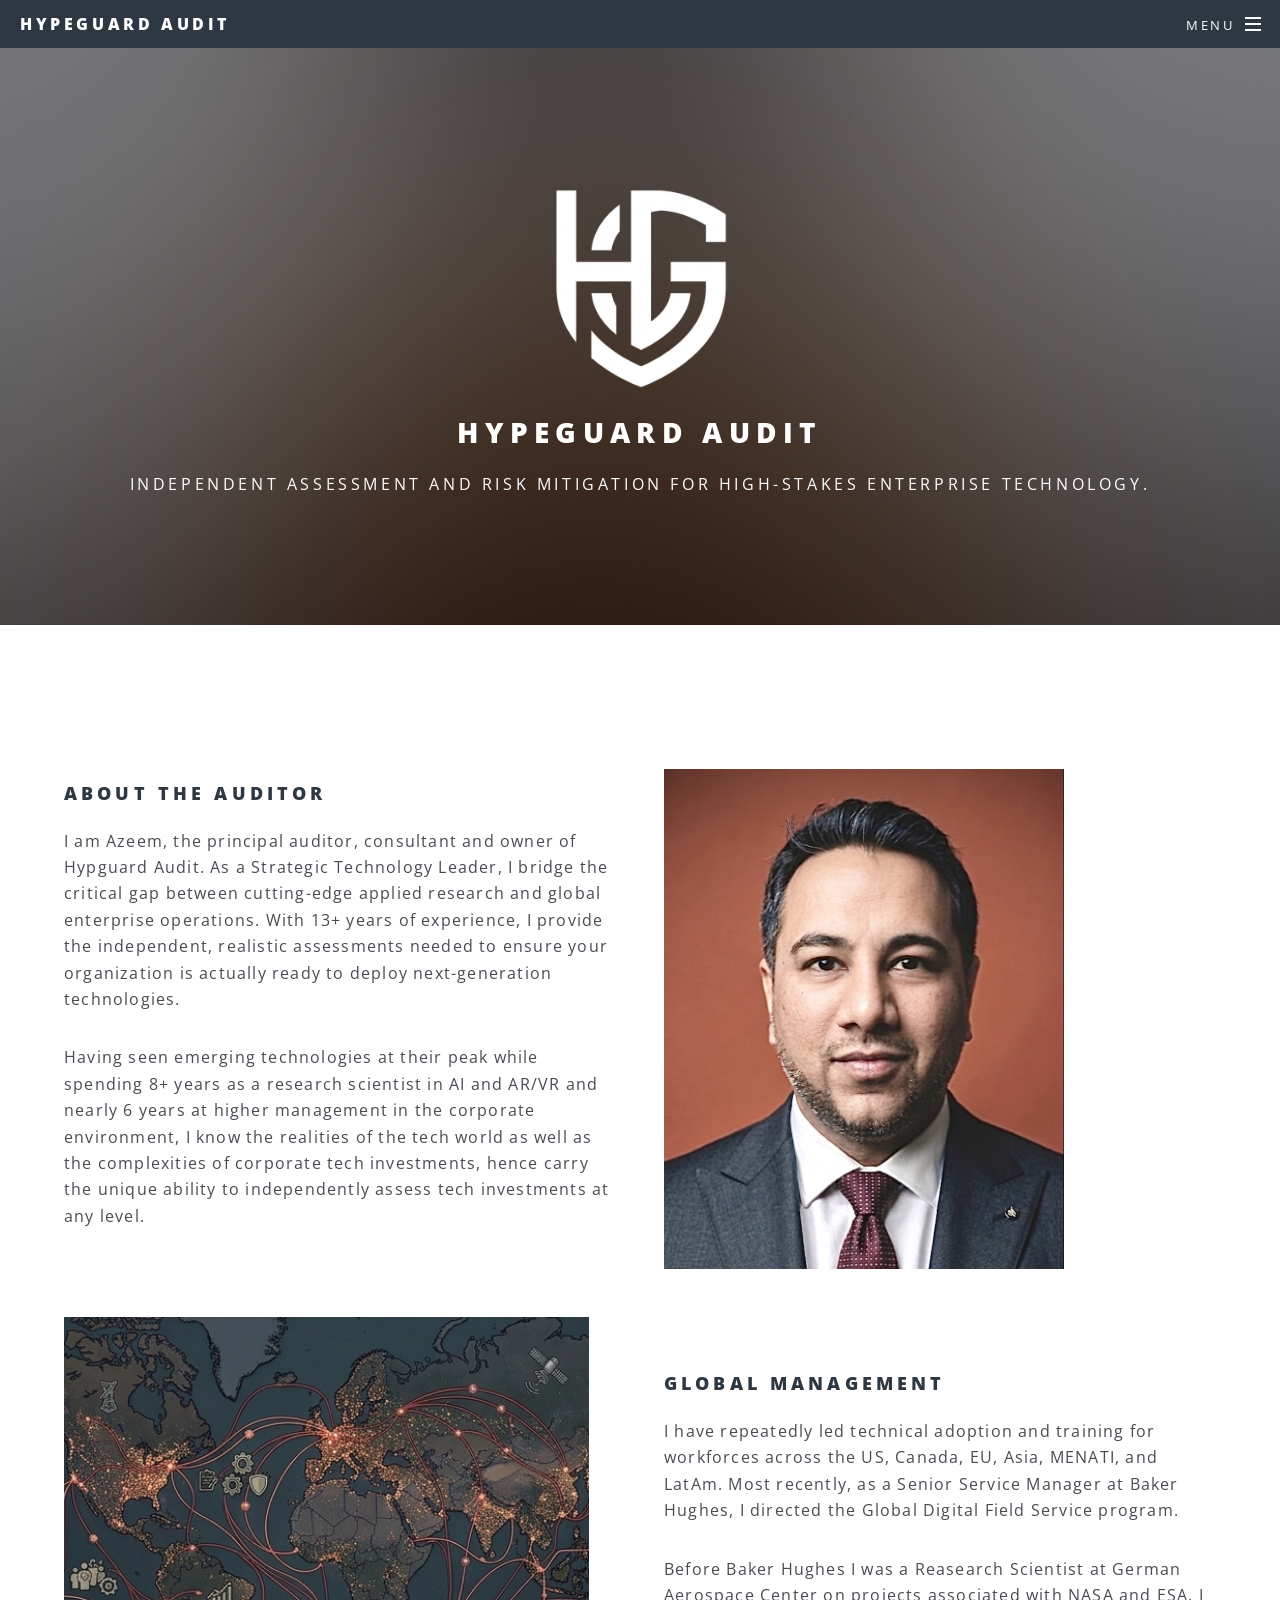
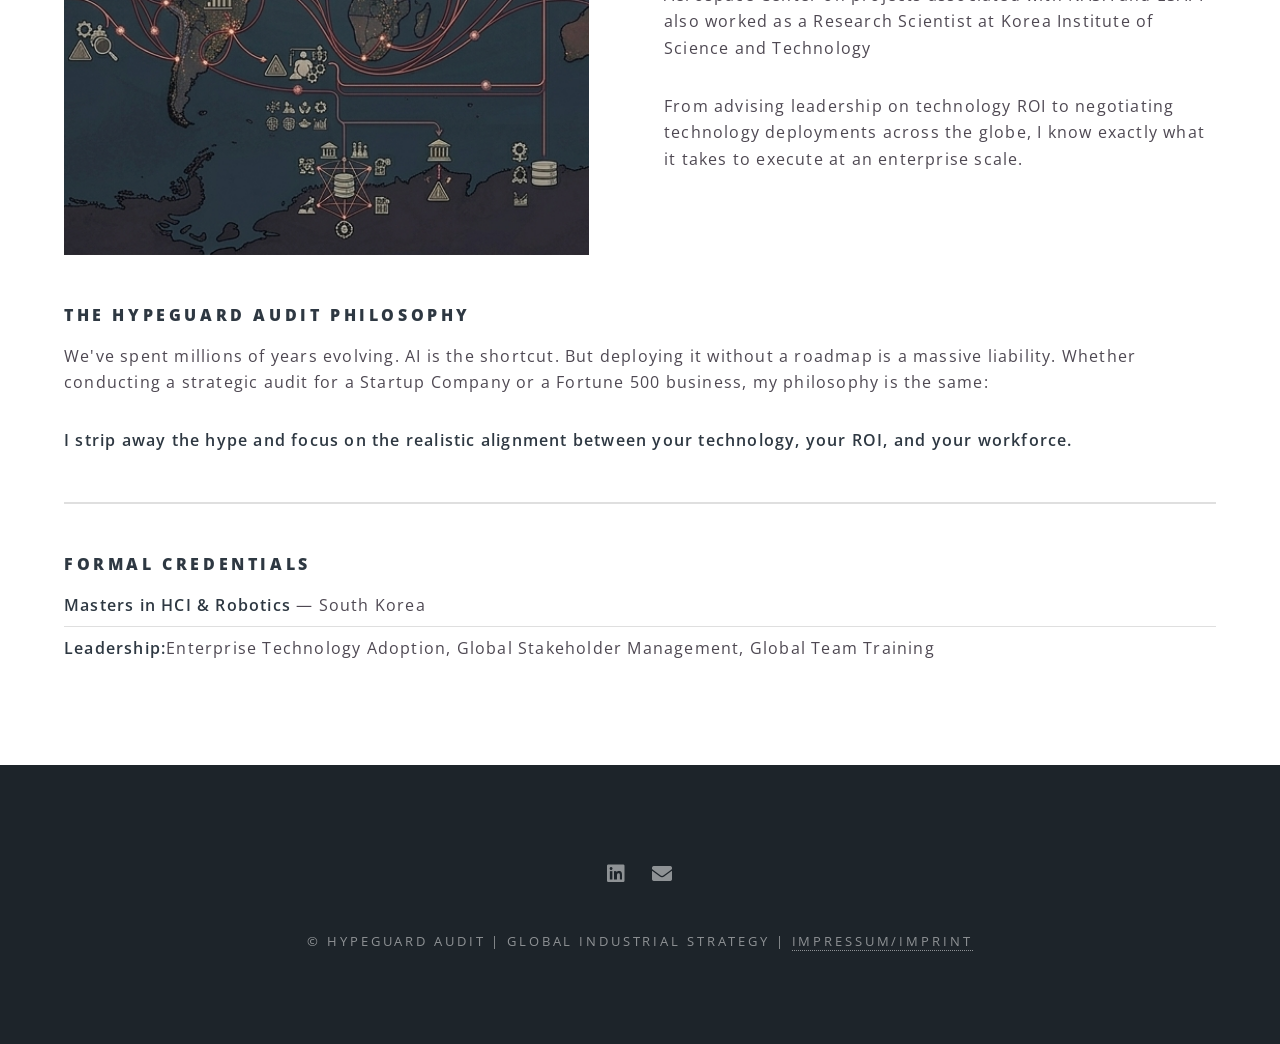
==== about.html @ 11c201e2 "Add about the auditor page Add about the auditor page." ====
<!DOCTYPE HTML>
<html>
	<head>
		<title>About the Auditor | Hypeguard Audit</title>
		<meta charset="utf-8" />
		<meta name="viewport" content="width=device-width, initial-scale=1, user-scalable=no" />
		<meta property="og:image" content="https://hypeguardaudit.com/social-logo.png">
		<link rel="icon" type="image/png" href="images/favicon.png">
		<link rel="stylesheet" href="assets/css/main.css" />
		<noscript><link rel="stylesheet" href="assets/css/noscript.css" /></noscript>
	</head>
	<body class="is-preload">

		<!-- Page Wrapper -->
			<div id="page-wrapper">

				<!-- Header -->
					<header id="header">
						<h1><a href="index.html">Hypeguard Audit</a></h1>
						<nav id="nav">
							<ul>
								<li class="special">
									<a href="#menu" class="menuToggle"><span>Menu</span></a>
									<div id="menu">
										<ul>
											<li><a href="index.html">Home</a></li>
											<li><a href="about.html">About the Auditor</a></li>
										</ul>
									</div>
								</li>
							</ul>
						</nav>
					</header>

				<!-- Main -->
					<article id="main">
						<header>
							<div style="margin-bottom: 0.5rem;">
								<img src="images/HypeGuard_no_bg_white.png" alt="Hypeguard Logo" style="width: 200px; height: auto; display: inline-block; vertical-align: middle;" />
							</div>
							<h2>Hypeguard Audit</h2>
							<p>Independent assessment and risk mitigation for high-stakes enterprise technology.</p>
						</header>
						<section class="wrapper style5" id="main-photo">
							<div class="inner">
								<div class="content-with-photo">
								<div class="text-col">
									<h3>About the Auditor</h3>
									<p>I am Azeem, the principal auditor, consultant  and owner of Hypguard Audit. As a Strategic Technology Leader, I bridge the critical gap between cutting-edge applied research and global enterprise operations. With 13+ years of experience, I provide the independent, realistic assessments needed to ensure your organization is actually ready to deploy next-generation technologies.</p>
									<p>Having seen emerging technologies at their peak while spending 8+ years as a research scientist in AI and AR/VR and nearly 6 years at higher management in the corporate environment, I know the realities of the tech world as well as the complexities of corporate tech investments, hence carry the unique ability to independently assess tech investments at any level.</p>
								</div>
								<div class="photo-col">
									<div>
										<img src="images/AzeemPhoto.png" alt="Azeem Photo" style="width: 400px; height: auto; display: inline-block; vertical-align: middle;" />
									</div>
								</div>
								</div>

								<!-- Example 2: Photo on the left (using the "reverse" class) -->
								<div class="content-with-photo reverse">
								<div class="text-col">
									<h3>Global Management</h3>
									<p>I have repeatedly led technical adoption and training for workforces across the US, Canada, EU, Asia, MENATI, and LatAm. Most recently, as a Senior Service Manager at Baker Hughes, I directed the Global Digital Field Service program.</p>
									<p>Before Baker Hughes I was a Reasearch Scientist at German Aerospace Center on projects associated with NASA and ESA. I also worked as a Research Scientist at Korea Institute of Science and Technology</p>
									<p>From advising leadership on technology ROI to negotiating technology deployments across the globe, I know exactly what it takes to execute at an enterprise scale.</p>
								</div>
								<div class="photo-col">
									<div>
										<img src="images/GlobalManagement.png" alt="Management Photo" style="width: 525px; height: auto; display: inline-block; vertical-align: middle;" />
									</div>
								</div>
								</div>
								<h4>The Hypeguard Audit Philosophy</h4>
								<p>We've spent millions of years evolving. AI is the shortcut. But deploying it without a roadmap is a massive liability. Whether conducting a strategic audit for a Startup Company or a Fortune 500 business, my philosophy is the same:</p>
								<p><strong>I strip away the hype and focus on the realistic alignment between your technology, your ROI, and your workforce.</strong></p>
								<hr />
								<h4>Formal Credentials</h4>
								<ul class="alt">
									<li><strong>Masters in HCI & Robotics</strong> — South Korea</li>
									<li><strong>Leadership:</strong>Enterprise Technology Adoption, Global Stakeholder Management, Global Team Training</li>
								</ul>
							</div>
						</section>
					</article>

				<footer id="footer">
						<ul class="icons">
							<li><a href="https://linkedin.com/company/hypeguard-audit" class="icon brands fa-linkedin"><span class="label">LinkedIn</span></a></li>
							<li><a href="mailto:principal@hypeguardaudit.com" class="icon solid fa-envelope"><span class="label">Email</span></a></li>
						</ul>
						<ul class="copyright">
							<li>&copy; Hypeguard Audit | Global Industrial Strategy | <a href="impressum.html">Impressum/Imprint</a></li>
						</ul>
				</footer>
			</div>

		<!-- Scripts -->
			<script src="assets/js/jquery.min.js"></script>
			<script src="assets/js/jquery.scrollex.min.js"></script>
			<script src="assets/js/jquery.scrolly.min.js"></script>
			<script src="assets/js/browser.min.js"></script>
			<script src="assets/js/breakpoints.min.js"></script>
			<script src="assets/js/util.js"></script>
			<script src="assets/js/main.js"></script>
<script>
  document.addEventListener("DOMContentLoaded", function() {
    // A tiny delay ensures the page is fully rendered before scrolling
    setTimeout(function() {
      const targetText = document.getElementById("main-photo");
      if (targetText) {
        targetText.scrollIntoView({ 
          behavior: "smooth", 
        });
      }
    }, 150);
  });
</script>
	</body>
	<style>
  .content-with-photo {
    display: grid;
    grid-template-columns: 1fr 1fr; /* Two equal columns */
    gap: 3em;
    align-items: center;
    margin: 3em 0;
  }

  /* Alternates the layout so photos aren't all on the same side */
  .content-with-photo.reverse .photo-col {
    order: -1;
  }

  .placeholder-vertical {
    aspect-ratio: 3 / 4; /* Forces a vertical portrait shape */
    width: 100%;
    max-width: 450px; /* Prevents it from getting absurdly huge */
    margin: 0 auto;
    border: 2px dashed #888;
    border-radius: 6px;
    color: #888;
    display: flex;
    align-items: center;
    justify-content: center;
    text-align: center;
    padding: 2em;
    background: rgba(255, 255, 255, 0.03); 
  }

  /* On mobile screens, stack the columns on top of each other */
  @media screen and (max-width: 768px) {
    .content-with-photo {
      grid-template-columns: 1fr;
      gap: 2em;
    }
    .content-with-photo.reverse .photo-col {
      order: 0; /* Resets order on mobile */
    }
  }
</style>
</html>
---- assets/css/main.css ----
@import url(fontawesome-all.min.css);
@import url("https://fonts.googleapis.com/css?family=Open+Sans:400,400italic,600,600italic,800,800italic");

/*
	Spectral by HTML5 UP
	html5up.net | @ajlkn
	Free for personal and commercial use under the CCA 3.0 license (html5up.net/license)
*/

html, body, div, span, applet, object,
iframe, h1, h2, h3, h4, h5, h6, p, blockquote,
pre, a, abbr, acronym, address, big, cite,
code, del, dfn, em, img, ins, kbd, q, s, samp,
small, strike, strong, sub, sup, tt, var, b,
u, i, center, dl, dt, dd, ol, ul, li, fieldset,
form, label, legend, table, caption, tbody,
tfoot, thead, tr, th, td, article, aside,
canvas, details, embed, figure, figcaption,
footer, header, hgroup, menu, nav, output, ruby,
section, summary, time, mark, audio, video {
	margin: 0;
	padding: 0;
	border: 0;
	font-size: 100%;
	font: inherit;
	vertical-align: baseline;}

article, aside, details, figcaption, figure,
footer, header, hgroup, menu, nav, section {
	display: block;}

body {
	line-height: 1;
}

ol, ul {
	list-style: none;
}

blockquote, q {
	quotes: none;
}

	blockquote:before, blockquote:after, q:before, q:after {
		content: '';
		content: none;
	}

table {
	border-collapse: collapse;
	border-spacing: 0;
}

body {
	-webkit-text-size-adjust: none;
}

mark {
	background-color: transparent;
	color: inherit;
}

input::-moz-focus-inner {
	border: 0;
	padding: 0;
}

input, select, textarea {
	-moz-appearance: none;
	-webkit-appearance: none;
	-ms-appearance: none;
	appearance: none;
}

/* Basic */

	@-ms-viewport {
		width: device-width;
	}

	html {
		box-sizing: border-box;
	}

	*, *:before, *:after {
		box-sizing: inherit;
	}

	body {
		background: #2e3842;
	}

		body.is-preload *, body.is-preload *:before, body.is-preload *:after {
			-moz-animation: none !important;
			-webkit-animation: none !important;
			-ms-animation: none !important;
			animation: none !important;
			-moz-transition: none !important;
			-webkit-transition: none !important;
			-ms-transition: none !important;
			transition: none !important;
		}

	body, input, select, textarea {
		color: #fff;
		font-family: "Open Sans", Helvetica, sans-serif;
		font-size: 15pt;
		font-weight: 400;
		letter-spacing: 0.075em;
		line-height: 1.65em;
	}

		@media screen and (max-width: 1680px) {

			body, input, select, textarea {
				font-size: 13pt;
			}

		}

		@media screen and (max-width: 1280px) {

			body, input, select, textarea {
				font-size: 12pt;
			}

		}

		@media screen and (max-width: 736px) {

			body, input, select, textarea {
				font-size: 11pt;
				letter-spacing: 0.0375em;
			}

		}

	a {
		-moz-transition: color 0.2s ease, border-bottom-color 0.2s ease;
		-webkit-transition: color 0.2s ease, border-bottom-color 0.2s ease;
		-ms-transition: color 0.2s ease, border-bottom-color 0.2s ease;
		transition: color 0.2s ease, border-bottom-color 0.2s ease;
		border-bottom: dotted 1px;
		color: inherit;
		text-decoration: none;
	}

		a:hover {
			border-bottom-color: transparent;
		}

	strong, b {
		color: #fff;
		font-weight: 600;
	}

	em, i {
		font-style: italic;
	}

	p {
		margin: 0 0 2em 0;
	}

	h1, h2, h3, h4, h5, h6 {
		color: #fff;
		font-weight: 800;
		letter-spacing: 0.225em;
		line-height: 1em;
		margin: 0 0 1em 0;
		text-transform: uppercase;
	}

		h1 a, h2 a, h3 a, h4 a, h5 a, h6 a {
			color: inherit;
			text-decoration: none;
		}

	h2 {
		font-size: 1.35em;
		line-height: 1.75em;
	}

		@media screen and (max-width: 736px) {

			h2 {
				font-size: 1.1em;
				line-height: 1.65em;
			}

		}

	h3 {
		font-size: 1.15em;
		line-height: 1.75em;
	}

		@media screen and (max-width: 736px) {

			h3 {
				font-size: 1em;
				line-height: 1.65em;
			}

		}

	h4 {
		font-size: 1em;
		line-height: 1.5em;
	}

	h5 {
		font-size: 0.8em;
		line-height: 1.5em;
	}

	h6 {
		font-size: 0.7em;
		line-height: 1.5em;
	}

	sub {
		font-size: 0.8em;
		position: relative;
		top: 0.5em;
	}

	sup {
		font-size: 0.8em;
		position: relative;
		top: -0.5em;
	}

	hr {
		border: 0;
		border-bottom: solid 2px #fff;
		margin: 3em 0;
	}

		hr.major {
			margin: 4.5em 0;
		}

	blockquote {
		border-left: solid 4px #fff;
		font-style: italic;
		margin: 0 0 2em 0;
		padding: 0.5em 0 0.5em 2em;
	}

	code {
		background: rgba(144, 144, 144, 0.25);
		border-radius: 3px;
		font-family: "Courier New", monospace;
		font-size: 0.9em;
		letter-spacing: 0;
		margin: 0 0.25em;
		padding: 0.25em 0.65em;
	}

	pre {
		-webkit-overflow-scrolling: touch;
		font-family: "Courier New", monospace;
		font-size: 0.9em;
		margin: 0 0 2em 0;
	}

		pre code {
			display: block;
			line-height: 1.75em;
			padding: 1em 1.5em;
			overflow-x: auto;
		}

	.align-left {
		text-align: left;
	}

	.align-center {
		text-align: center;
	}

	.align-right {
		text-align: right;
	}

/* Row */

	.row {
		display: flex;
		flex-wrap: wrap;
		box-sizing: border-box;
		align-items: stretch;
	}

		.row > * {
			box-sizing: border-box;
		}

		.row.gtr-uniform > * > :last-child {
			margin-bottom: 0;
		}

		.row.aln-left {
			justify-content: flex-start;
		}

		.row.aln-center {
			justify-content: center;
		}

		.row.aln-right {
			justify-content: flex-end;
		}

		.row.aln-top {
			align-items: flex-start;
		}

		.row.aln-middle {
			align-items: center;
		}

		.row.aln-bottom {
			align-items: flex-end;
		}

		.row > .imp {
			order: -1;
		}

		.row > .col-1 {
			width: 8.33333%;
		}

		.row > .off-1 {
			margin-left: 8.33333%;
		}

		.row > .col-2 {
			width: 16.66667%;
		}

		.row > .off-2 {
			margin-left: 16.66667%;
		}

		.row > .col-3 {
			width: 25%;
		}

		.row > .off-3 {
			margin-left: 25%;
		}

		.row > .col-4 {
			width: 33.33333%;
		}

		.row > .off-4 {
			margin-left: 33.33333%;
		}

		.row > .col-5 {
			width: 41.66667%;
		}

		.row > .off-5 {
			margin-left: 41.66667%;
		}

		.row > .col-6 {
			width: 50%;
		}

		.row > .off-6 {
			margin-left: 50%;
		}

		.row > .col-7 {
			width: 58.33333%;
		}

		.row > .off-7 {
			margin-left: 58.33333%;
		}

		.row > .col-8 {
			width: 66.66667%;
		}

		.row > .off-8 {
			margin-left: 66.66667%;
		}

		.row > .col-9 {
			width: 75%;
		}

		.row > .off-9 {
			margin-left: 75%;
		}

		.row > .col-10 {
			width: 83.33333%;
		}

		.row > .off-10 {
			margin-left: 83.33333%;
		}

		.row > .col-11 {
			width: 91.66667%;
		}

		.row > .off-11 {
			margin-left: 91.66667%;
		}

		.row > .col-12 {
			width: 100%;
		}

		.row > .off-12 {
			margin-left: 100%;
		}

		.row.gtr-0 {
			margin-top: 0;
			margin-left: 0em;
		}

			.row.gtr-0 > * {
				padding: 0 0 0 0em;
			}

			.row.gtr-0.gtr-uniform {
				margin-top: 0em;
			}

				.row.gtr-0.gtr-uniform > * {
					padding-top: 0em;
				}

		.row.gtr-25 {
			margin-top: 0;
			margin-left: -0.375em;
		}

			.row.gtr-25 > * {
				padding: 0 0 0 0.375em;
			}

			.row.gtr-25.gtr-uniform {
				margin-top: -0.375em;
			}

				.row.gtr-25.gtr-uniform > * {
					padding-top: 0.375em;
				}

		.row.gtr-50 {
			margin-top: 0;
			margin-left: -0.75em;
		}

			.row.gtr-50 > * {
				padding: 0 0 0 0.75em;
			}

			.row.gtr-50.gtr-uniform {
				margin-top: -0.75em;
			}

				.row.gtr-50.gtr-uniform > * {
					padding-top: 0.75em;
				}

		.row {
			margin-top: 0;
			margin-left: -1.5em;
		}

			.row > * {
				padding: 0 0 0 1.5em;
			}

			.row.gtr-uniform {
				margin-top: -1.5em;
			}

				.row.gtr-uniform > * {
					padding-top: 1.5em;
				}

		.row.gtr-150 {
			margin-top: 0;
			margin-left: -2.25em;
		}

			.row.gtr-150 > * {
				padding: 0 0 0 2.25em;
			}

			.row.gtr-150.gtr-uniform {
				margin-top: -2.25em;
			}

				.row.gtr-150.gtr-uniform > * {
					padding-top: 2.25em;
				}

		.row.gtr-200 {
			margin-top: 0;
			margin-left: -3em;
		}

			.row.gtr-200 > * {
				padding: 0 0 0 3em;
			}

			.row.gtr-200.gtr-uniform {
				margin-top: -3em;
			}

				.row.gtr-200.gtr-uniform > * {
					padding-top: 3em;
				}

		@media screen and (max-width: 1680px) {

			.row {
				display: flex;
				flex-wrap: wrap;
				box-sizing: border-box;
				align-items: stretch;
			}

				.row > * {
					box-sizing: border-box;
				}

				.row.gtr-uniform > * > :last-child {
					margin-bottom: 0;
				}

				.row.aln-left {
					justify-content: flex-start;
				}

				.row.aln-center {
					justify-content: center;
				}

				.row.aln-right {
					justify-content: flex-end;
				}

				.row.aln-top {
					align-items: flex-start;
				}

				.row.aln-middle {
					align-items: center;
				}

				.row.aln-bottom {
					align-items: flex-end;
				}

				.row > .imp-xlarge {
					order: -1;
				}

				.row > .col-1-xlarge {
					width: 8.33333%;
				}

				.row > .off-1-xlarge {
					margin-left: 8.33333%;
				}

				.row > .col-2-xlarge {
					width: 16.66667%;
				}

				.row > .off-2-xlarge {
					margin-left: 16.66667%;
				}

				.row > .col-3-xlarge {
					width: 25%;
				}

				.row > .off-3-xlarge {
					margin-left: 25%;
				}

				.row > .col-4-xlarge {
					width: 33.33333%;
				}

				.row > .off-4-xlarge {
					margin-left: 33.33333%;
				}

				.row > .col-5-xlarge {
					width: 41.66667%;
				}

				.row > .off-5-xlarge {
					margin-left: 41.66667%;
				}

				.row > .col-6-xlarge {
					width: 50%;
				}

				.row > .off-6-xlarge {
					margin-left: 50%;
				}

				.row > .col-7-xlarge {
					width: 58.33333%;
				}

				.row > .off-7-xlarge {
					margin-left: 58.33333%;
				}

				.row > .col-8-xlarge {
					width: 66.66667%;
				}

				.row > .off-8-xlarge {
					margin-left: 66.66667%;
				}

				.row > .col-9-xlarge {
					width: 75%;
				}

				.row > .off-9-xlarge {
					margin-left: 75%;
				}

				.row > .col-10-xlarge {
					width: 83.33333%;
				}

				.row > .off-10-xlarge {
					margin-left: 83.33333%;
				}

				.row > .col-11-xlarge {
					width: 91.66667%;
				}

				.row > .off-11-xlarge {
					margin-left: 91.66667%;
				}

				.row > .col-12-xlarge {
					width: 100%;
				}

				.row > .off-12-xlarge {
					margin-left: 100%;
				}

				.row.gtr-0 {
					margin-top: 0;
					margin-left: 0em;
				}

					.row.gtr-0 > * {
						padding: 0 0 0 0em;
					}

					.row.gtr-0.gtr-uniform {
						margin-top: 0em;
					}

						.row.gtr-0.gtr-uniform > * {
							padding-top: 0em;
						}

				.row.gtr-25 {
					margin-top: 0;
					margin-left: -0.375em;
				}

					.row.gtr-25 > * {
						padding: 0 0 0 0.375em;
					}

					.row.gtr-25.gtr-uniform {
						margin-top: -0.375em;
					}

						.row.gtr-25.gtr-uniform > * {
							padding-top: 0.375em;
						}

				.row.gtr-50 {
					margin-top: 0;
					margin-left: -0.75em;
				}

					.row.gtr-50 > * {
						padding: 0 0 0 0.75em;
					}

					.row.gtr-50.gtr-uniform {
						margin-top: -0.75em;
					}

						.row.gtr-50.gtr-uniform > * {
							padding-top: 0.75em;
						}

				.row {
					margin-top: 0;
					margin-left: -1.5em;
				}

					.row > * {
						padding: 0 0 0 1.5em;
					}

					.row.gtr-uniform {
						margin-top: -1.5em;
					}

						.row.gtr-uniform > * {
							padding-top: 1.5em;
						}

				.row.gtr-150 {
					margin-top: 0;
					margin-left: -2.25em;
				}

					.row.gtr-150 > * {
						padding: 0 0 0 2.25em;
					}

					.row.gtr-150.gtr-uniform {
						margin-top: -2.25em;
					}

						.row.gtr-150.gtr-uniform > * {
							padding-top: 2.25em;
						}

				.row.gtr-200 {
					margin-top: 0;
					margin-left: -3em;
				}

					.row.gtr-200 > * {
						padding: 0 0 0 3em;
					}

					.row.gtr-200.gtr-uniform {
						margin-top: -3em;
					}

						.row.gtr-200.gtr-uniform > * {
							padding-top: 3em;
						}

		}

		@media screen and (max-width: 1280px) {

			.row {
				display: flex;
				flex-wrap: wrap;
				box-sizing: border-box;
				align-items: stretch;
			}

				.row > * {
					box-sizing: border-box;
				}

				.row.gtr-uniform > * > :last-child {
					margin-bottom: 0;
				}

				.row.aln-left {
					justify-content: flex-start;
				}

				.row.aln-center {
					justify-content: center;
				}

				.row.aln-right {
					justify-content: flex-end;
				}

				.row.aln-top {
					align-items: flex-start;
				}

				.row.aln-middle {
					align-items: center;
				}

				.row.aln-bottom {
					align-items: flex-end;
				}

				.row > .imp-large {
					order: -1;
				}

				.row > .col-1-large {
					width: 8.33333%;
				}

				.row > .off-1-large {
					margin-left: 8.33333%;
				}

				.row > .col-2-large {
					width: 16.66667%;
				}

				.row > .off-2-large {
					margin-left: 16.66667%;
				}

				.row > .col-3-large {
					width: 25%;
				}

				.row > .off-3-large {
					margin-left: 25%;
				}

				.row > .col-4-large {
					width: 33.33333%;
				}

				.row > .off-4-large {
					margin-left: 33.33333%;
				}

				.row > .col-5-large {
					width: 41.66667%;
				}

				.row > .off-5-large {
					margin-left: 41.66667%;
				}

				.row > .col-6-large {
					width: 50%;
				}

				.row > .off-6-large {
					margin-left: 50%;
				}

				.row > .col-7-large {
					width: 58.33333%;
				}

				.row > .off-7-large {
					margin-left: 58.33333%;
				}

				.row > .col-8-large {
					width: 66.66667%;
				}

				.row > .off-8-large {
					margin-left: 66.66667%;
				}

				.row > .col-9-large {
					width: 75%;
				}

				.row > .off-9-large {
					margin-left: 75%;
				}

				.row > .col-10-large {
					width: 83.33333%;
				}

				.row > .off-10-large {
					margin-left: 83.33333%;
				}

				.row > .col-11-large {
					width: 91.66667%;
				}

				.row > .off-11-large {
					margin-left: 91.66667%;
				}

				.row > .col-12-large {
					width: 100%;
				}

				.row > .off-12-large {
					margin-left: 100%;
				}

				.row.gtr-0 {
					margin-top: 0;
					margin-left: 0em;
				}

					.row.gtr-0 > * {
						padding: 0 0 0 0em;
					}

					.row.gtr-0.gtr-uniform {
						margin-top: 0em;
					}

						.row.gtr-0.gtr-uniform > * {
							padding-top: 0em;
						}

				.row.gtr-25 {
					margin-top: 0;
					margin-left: -0.375em;
				}

					.row.gtr-25 > * {
						padding: 0 0 0 0.375em;
					}

					.row.gtr-25.gtr-uniform {
						margin-top: -0.375em;
					}

						.row.gtr-25.gtr-uniform > * {
							padding-top: 0.375em;
						}

				.row.gtr-50 {
					margin-top: 0;
					margin-left: -0.75em;
				}

					.row.gtr-50 > * {
						padding: 0 0 0 0.75em;
					}

					.row.gtr-50.gtr-uniform {
						margin-top: -0.75em;
					}

						.row.gtr-50.gtr-uniform > * {
							padding-top: 0.75em;
						}

				.row {
					margin-top: 0;
					margin-left: -1.5em;
				}

					.row > * {
						padding: 0 0 0 1.5em;
					}

					.row.gtr-uniform {
						margin-top: -1.5em;
					}

						.row.gtr-uniform > * {
							padding-top: 1.5em;
						}

				.row.gtr-150 {
					margin-top: 0;
					margin-left: -2.25em;
				}

					.row.gtr-150 > * {
						padding: 0 0 0 2.25em;
					}

					.row.gtr-150.gtr-uniform {
						margin-top: -2.25em;
					}

						.row.gtr-150.gtr-uniform > * {
							padding-top: 2.25em;
						}

				.row.gtr-200 {
					margin-top: 0;
					margin-left: -3em;
				}

					.row.gtr-200 > * {
						padding: 0 0 0 3em;
					}

					.row.gtr-200.gtr-uniform {
						margin-top: -3em;
					}

						.row.gtr-200.gtr-uniform > * {
							padding-top: 3em;
						}

		}

		@media screen and (max-width: 980px) {

			.row {
				display: flex;
				flex-wrap: wrap;
				box-sizing: border-box;
				align-items: stretch;
			}

				.row > * {
					box-sizing: border-box;
				}

				.row.gtr-uniform > * > :last-child {
					margin-bottom: 0;
				}

				.row.aln-left {
					justify-content: flex-start;
				}

				.row.aln-center {
					justify-content: center;
				}

				.row.aln-right {
					justify-content: flex-end;
				}

				.row.aln-top {
					align-items: flex-start;
				}

				.row.aln-middle {
					align-items: center;
				}

				.row.aln-bottom {
					align-items: flex-end;
				}

				.row > .imp-medium {
					order: -1;
				}

				.row > .col-1-medium {
					width: 8.33333%;
				}

				.row > .off-1-medium {
					margin-left: 8.33333%;
				}

				.row > .col-2-medium {
					width: 16.66667%;
				}

				.row > .off-2-medium {
					margin-left: 16.66667%;
				}

				.row > .col-3-medium {
					width: 25%;
				}

				.row > .off-3-medium {
					margin-left: 25%;
				}

				.row > .col-4-medium {
					width: 33.33333%;
				}

				.row > .off-4-medium {
					margin-left: 33.33333%;
				}

				.row > .col-5-medium {
					width: 41.66667%;
				}

				.row > .off-5-medium {
					margin-left: 41.66667%;
				}

				.row > .col-6-medium {
					width: 50%;
				}

				.row > .off-6-medium {
					margin-left: 50%;
				}

				.row > .col-7-medium {
					width: 58.33333%;
				}

				.row > .off-7-medium {
					margin-left: 58.33333%;
				}

				.row > .col-8-medium {
					width: 66.66667%;
				}

				.row > .off-8-medium {
					margin-left: 66.66667%;
				}

				.row > .col-9-medium {
					width: 75%;
				}

				.row > .off-9-medium {
					margin-left: 75%;
				}

				.row > .col-10-medium {
					width: 83.33333%;
				}

				.row > .off-10-medium {
					margin-left: 83.33333%;
				}

				.row > .col-11-medium {
					width: 91.66667%;
				}

				.row > .off-11-medium {
					margin-left: 91.66667%;
				}

				.row > .col-12-medium {
					width: 100%;
				}

				.row > .off-12-medium {
					margin-left: 100%;
				}

				.row.gtr-0 {
					margin-top: 0;
					margin-left: 0em;
				}

					.row.gtr-0 > * {
						padding: 0 0 0 0em;
					}

					.row.gtr-0.gtr-uniform {
						margin-top: 0em;
					}

						.row.gtr-0.gtr-uniform > * {
							padding-top: 0em;
						}

				.row.gtr-25 {
					margin-top: 0;
					margin-left: -0.375em;
				}

					.row.gtr-25 > * {
						padding: 0 0 0 0.375em;
					}

					.row.gtr-25.gtr-uniform {
						margin-top: -0.375em;
					}

						.row.gtr-25.gtr-uniform > * {
							padding-top: 0.375em;
						}

				.row.gtr-50 {
					margin-top: 0;
					margin-left: -0.75em;
				}

					.row.gtr-50 > * {
						padding: 0 0 0 0.75em;
					}

					.row.gtr-50.gtr-uniform {
						margin-top: -0.75em;
					}

						.row.gtr-50.gtr-uniform > * {
							padding-top: 0.75em;
						}

				.row {
					margin-top: 0;
					margin-left: -1.5em;
				}

					.row > * {
						padding: 0 0 0 1.5em;
					}

					.row.gtr-uniform {
						margin-top: -1.5em;
					}

						.row.gtr-uniform > * {
							padding-top: 1.5em;
						}

				.row.gtr-150 {
					margin-top: 0;
					margin-left: -2.25em;
				}

					.row.gtr-150 > * {
						padding: 0 0 0 2.25em;
					}

					.row.gtr-150.gtr-uniform {
						margin-top: -2.25em;
					}

						.row.gtr-150.gtr-uniform > * {
							padding-top: 2.25em;
						}

				.row.gtr-200 {
					margin-top: 0;
					margin-left: -3em;
				}

					.row.gtr-200 > * {
						padding: 0 0 0 3em;
					}

					.row.gtr-200.gtr-uniform {
						margin-top: -3em;
					}

						.row.gtr-200.gtr-uniform > * {
							padding-top: 3em;
						}

		}

		@media screen and (max-width: 736px) {

			.row {
				display: flex;
				flex-wrap: wrap;
				box-sizing: border-box;
				align-items: stretch;
			}

				.row > * {
					box-sizing: border-box;
				}

				.row.gtr-uniform > * > :last-child {
					margin-bottom: 0;
				}

				.row.aln-left {
					justify-content: flex-start;
				}

				.row.aln-center {
					justify-content: center;
				}

				.row.aln-right {
					justify-content: flex-end;
				}

				.row.aln-top {
					align-items: flex-start;
				}

				.row.aln-middle {
					align-items: center;
				}

				.row.aln-bottom {
					align-items: flex-end;
				}

				.row > .imp-small {
					order: -1;
				}

				.row > .col-1-small {
					width: 8.33333%;
				}

				.row > .off-1-small {
					margin-left: 8.33333%;
				}

				.row > .col-2-small {
					width: 16.66667%;
				}

				.row > .off-2-small {
					margin-left: 16.66667%;
				}

				.row > .col-3-small {
					width: 25%;
				}

				.row > .off-3-small {
					margin-left: 25%;
				}

				.row > .col-4-small {
					width: 33.33333%;
				}

				.row > .off-4-small {
					margin-left: 33.33333%;
				}

				.row > .col-5-small {
					width: 41.66667%;
				}

				.row > .off-5-small {
					margin-left: 41.66667%;
				}

				.row > .col-6-small {
					width: 50%;
				}

				.row > .off-6-small {
					margin-left: 50%;
				}

				.row > .col-7-small {
					width: 58.33333%;
				}

				.row > .off-7-small {
					margin-left: 58.33333%;
				}

				.row > .col-8-small {
					width: 66.66667%;
				}

				.row > .off-8-small {
					margin-left: 66.66667%;
				}

				.row > .col-9-small {
					width: 75%;
				}

				.row > .off-9-small {
					margin-left: 75%;
				}

				.row > .col-10-small {
					width: 83.33333%;
				}

				.row > .off-10-small {
					margin-left: 83.33333%;
				}

				.row > .col-11-small {
					width: 91.66667%;
				}

				.row > .off-11-small {
					margin-left: 91.66667%;
				}

				.row > .col-12-small {
					width: 100%;
				}

				.row > .off-12-small {
					margin-left: 100%;
				}

				.row.gtr-0 {
					margin-top: 0;
					margin-left: 0em;
				}

					.row.gtr-0 > * {
						padding: 0 0 0 0em;
					}

					.row.gtr-0.gtr-uniform {
						margin-top: 0em;
					}

						.row.gtr-0.gtr-uniform > * {
							padding-top: 0em;
						}

				.row.gtr-25 {
					margin-top: 0;
					margin-left: -0.375em;
				}

					.row.gtr-25 > * {
						padding: 0 0 0 0.375em;
					}

					.row.gtr-25.gtr-uniform {
						margin-top: -0.375em;
					}

						.row.gtr-25.gtr-uniform > * {
							padding-top: 0.375em;
						}

				.row.gtr-50 {
					margin-top: 0;
					margin-left: -0.75em;
				}

					.row.gtr-50 > * {
						padding: 0 0 0 0.75em;
					}

					.row.gtr-50.gtr-uniform {
						margin-top: -0.75em;
					}

						.row.gtr-50.gtr-uniform > * {
							padding-top: 0.75em;
						}

				.row {
					margin-top: 0;
					margin-left: -1.5em;
				}

					.row > * {
						padding: 0 0 0 1.5em;
					}

					.row.gtr-uniform {
						margin-top: -1.5em;
					}

						.row.gtr-uniform > * {
							padding-top: 1.5em;
						}

				.row.gtr-150 {
					margin-top: 0;
					margin-left: -2.25em;
				}

					.row.gtr-150 > * {
						padding: 0 0 0 2.25em;
					}

					.row.gtr-150.gtr-uniform {
						margin-top: -2.25em;
					}

						.row.gtr-150.gtr-uniform > * {
							padding-top: 2.25em;
						}

				.row.gtr-200 {
					margin-top: 0;
					margin-left: -3em;
				}

					.row.gtr-200 > * {
						padding: 0 0 0 3em;
					}

					.row.gtr-200.gtr-uniform {
						margin-top: -3em;
					}

						.row.gtr-200.gtr-uniform > * {
							padding-top: 3em;
						}

		}

		@media screen and (max-width: 480px) {

			.row {
				display: flex;
				flex-wrap: wrap;
				box-sizing: border-box;
				align-items: stretch;
			}

				.row > * {
					box-sizing: border-box;
				}

				.row.gtr-uniform > * > :last-child {
					margin-bottom: 0;
				}

				.row.aln-left {
					justify-content: flex-start;
				}

				.row.aln-center {
					justify-content: center;
				}

				.row.aln-right {
					justify-content: flex-end;
				}

				.row.aln-top {
					align-items: flex-start;
				}

				.row.aln-middle {
					align-items: center;
				}

				.row.aln-bottom {
					align-items: flex-end;
				}

				.row > .imp-xsmall {
					order: -1;
				}

				.row > .col-1-xsmall {
					width: 8.33333%;
				}

				.row > .off-1-xsmall {
					margin-left: 8.33333%;
				}

				.row > .col-2-xsmall {
					width: 16.66667%;
				}

				.row > .off-2-xsmall {
					margin-left: 16.66667%;
				}

				.row > .col-3-xsmall {
					width: 25%;
				}

				.row > .off-3-xsmall {
					margin-left: 25%;
				}

				.row > .col-4-xsmall {
					width: 33.33333%;
				}

				.row > .off-4-xsmall {
					margin-left: 33.33333%;
				}

				.row > .col-5-xsmall {
					width: 41.66667%;
				}

				.row > .off-5-xsmall {
					margin-left: 41.66667%;
				}

				.row > .col-6-xsmall {
					width: 50%;
				}

				.row > .off-6-xsmall {
					margin-left: 50%;
				}

				.row > .col-7-xsmall {
					width: 58.33333%;
				}

				.row > .off-7-xsmall {
					margin-left: 58.33333%;
				}

				.row > .col-8-xsmall {
					width: 66.66667%;
				}

				.row > .off-8-xsmall {
					margin-left: 66.66667%;
				}

				.row > .col-9-xsmall {
					width: 75%;
				}

				.row > .off-9-xsmall {
					margin-left: 75%;
				}

				.row > .col-10-xsmall {
					width: 83.33333%;
				}

				.row > .off-10-xsmall {
					margin-left: 83.33333%;
				}

				.row > .col-11-xsmall {
					width: 91.66667%;
				}

				.row > .off-11-xsmall {
					margin-left: 91.66667%;
				}

				.row > .col-12-xsmall {
					width: 100%;
				}

				.row > .off-12-xsmall {
					margin-left: 100%;
				}

				.row.gtr-0 {
					margin-top: 0;
					margin-left: 0em;
				}

					.row.gtr-0 > * {
						padding: 0 0 0 0em;
					}

					.row.gtr-0.gtr-uniform {
						margin-top: 0em;
					}

						.row.gtr-0.gtr-uniform > * {
							padding-top: 0em;
						}

				.row.gtr-25 {
					margin-top: 0;
					margin-left: -0.375em;
				}

					.row.gtr-25 > * {
						padding: 0 0 0 0.375em;
					}

					.row.gtr-25.gtr-uniform {
						margin-top: -0.375em;
					}

						.row.gtr-25.gtr-uniform > * {
							padding-top: 0.375em;
						}

				.row.gtr-50 {
					margin-top: 0;
					margin-left: -0.75em;
				}

					.row.gtr-50 > * {
						padding: 0 0 0 0.75em;
					}

					.row.gtr-50.gtr-uniform {
						margin-top: -0.75em;
					}

						.row.gtr-50.gtr-uniform > * {
							padding-top: 0.75em;
						}

				.row {
					margin-top: 0;
					margin-left: -1.5em;
				}

					.row > * {
						padding: 0 0 0 1.5em;
					}

					.row.gtr-uniform {
						margin-top: -1.5em;
					}

						.row.gtr-uniform > * {
							padding-top: 1.5em;
						}

				.row.gtr-150 {
					margin-top: 0;
					margin-left: -2.25em;
				}

					.row.gtr-150 > * {
						padding: 0 0 0 2.25em;
					}

					.row.gtr-150.gtr-uniform {
						margin-top: -2.25em;
					}

						.row.gtr-150.gtr-uniform > * {
							padding-top: 2.25em;
						}

				.row.gtr-200 {
					margin-top: 0;
					margin-left: -3em;
				}

					.row.gtr-200 > * {
						padding: 0 0 0 3em;
					}

					.row.gtr-200.gtr-uniform {
						margin-top: -3em;
					}

						.row.gtr-200.gtr-uniform > * {
							padding-top: 3em;
						}

		}

/* Section/Article */

	section.special, article.special {
		text-align: center;
	}

	header p {
		color: rgba(255, 255, 255, 0.5);
		position: relative;
		top: -0.25em;
	}

	header h3 + p {
		font-size: 1.1em;
	}

	header h4 + p,
	header h5 + p,
	header h6 + p {
		font-size: 0.9em;
	}

	header.major {
		margin: 0 0 3.5em 0;
	}

		header.major h2, header.major h3, header.major h4, header.major h5, header.major h6 {
			border-bottom: solid 2px #fff;
			display: inline-block;
			padding-bottom: 1em;
			position: relative;
		}

			header.major h2:after, header.major h3:after, header.major h4:after, header.major h5:after, header.major h6:after {
				content: '';
				display: block;
				height: 1px;
			}

		header.major p {
			color: #fff;
			top: 0;
		}

		@media screen and (max-width: 736px) {

			header.major {
				margin: 0 0 2em 0;
			}

		}

	@media screen and (max-width: 980px) {

		header br {
			display: none;
		}

	}

/* Form */

	form {
		margin: 0 0 2em 0;
	}

	label {
		color: #fff;
		display: block;
		font-size: 0.9em;
		font-weight: 600;
		margin: 0 0 1em 0;
	}

	input[type="text"],
	input[type="password"],
	input[type="email"],
	select,
	textarea {
		-moz-appearance: none;
		-webkit-appearance: none;
		-ms-appearance: none;
		appearance: none;
		background-color: rgba(144, 144, 144, 0.25);
		border-radius: 3px;
		border: none;
		color: inherit;
		display: block;
		outline: 0;
		padding: 0 1em;
		text-decoration: none;
		width: 100%;
	}

		input[type="text"]:invalid,
		input[type="password"]:invalid,
		input[type="email"]:invalid,
		select:invalid,
		textarea:invalid {
			box-shadow: none;
		}

		input[type="text"]:focus,
		input[type="password"]:focus,
		input[type="email"]:focus,
		select:focus,
		textarea:focus {
			box-shadow: 0 0 0 2px #21b2a6;
		}

	select {
		background-size: 1.25em;
		background-repeat: no-repeat;
		background-position: calc(100% - 1em) center;
		height: 2.75em;
		padding-right: 2.75em;
		text-overflow: ellipsis;
	}

		select:focus::-ms-value {
			background-color: transparent;
		}

		select::-ms-expand {
			display: none;
		}

	input[type="text"],
	input[type="password"],
	input[type="email"],
	select {
		height: 2.75em;
	}

	textarea {
		padding: 0.75em 1em;
	}

	input[type="checkbox"],
	input[type="radio"] {
		-moz-appearance: none;
		-webkit-appearance: none;
		-ms-appearance: none;
		appearance: none;
		display: block;
		float: left;
		margin-right: -2em;
		opacity: 0;
		width: 1em;
		z-index: -1;
	}

		input[type="checkbox"] + label,
		input[type="radio"] + label {
			text-decoration: none;
			color: #fff;
			cursor: pointer;
			display: inline-block;
			font-size: 1em;
			font-weight: 400;
			padding-left: 2.4em;
			padding-right: 0.75em;
			position: relative;
		}

			input[type="checkbox"] + label:before,
			input[type="radio"] + label:before {
				-moz-osx-font-smoothing: grayscale;
				-webkit-font-smoothing: antialiased;
				display: inline-block;
				font-style: normal;
				font-variant: normal;
				text-rendering: auto;
				line-height: 1;
				text-transform: none !important;
				font-family: 'Font Awesome 5 Free';
				font-weight: 900;
			}

			input[type="checkbox"] + label:before,
			input[type="radio"] + label:before {
				background: rgba(144, 144, 144, 0.25);
				border-radius: 3px;
				content: '';
				display: inline-block;
				font-size: 0.8em;
				height: 2.0625em;
				left: 0;
				line-height: 2.0625em;
				position: absolute;
				text-align: center;
				top: 0;
				width: 2.0625em;
			}

		input[type="checkbox"]:checked + label:before,
		input[type="radio"]:checked + label:before {
			background: #2e3842;
			color: #fff;
			content: '\f00c';
		}

		input[type="checkbox"]:focus + label:before,
		input[type="radio"]:focus + label:before {
			box-shadow: 0 0 0 2px #21b2a6;
		}

	input[type="checkbox"] + label:before {
		border-radius: 3px;
	}

	input[type="radio"] + label:before {
		border-radius: 100%;
	}

	::-webkit-input-placeholder {
		color: rgba(255, 255, 255, 0.5) !important;
		opacity: 1.0;
	}

	:-moz-placeholder {
		color: rgba(255, 255, 255, 0.5) !important;
		opacity: 1.0;
	}

	::-moz-placeholder {
		color: rgba(255, 255, 255, 0.5) !important;
		opacity: 1.0;
	}

	:-ms-input-placeholder {
		color: rgba(255, 255, 255, 0.5) !important;
		opacity: 1.0;
	}

/* Box */

	.box {
		border-radius: 3px;
		border: solid 2px #fff;
		margin-bottom: 2em;
		padding: 1.5em;
	}

		.box > :last-child,
		.box > :last-child > :last-child,
		.box > :last-child > :last-child > :last-child {
			margin-bottom: 0;
		}

		.box.alt {
			border: 0;
			border-radius: 0;
			padding: 0;
		}

/* Icon */

	.icon {
		text-decoration: none;
		border-bottom: none;
		position: relative;
	}

		.icon:before {
			-moz-osx-font-smoothing: grayscale;
			-webkit-font-smoothing: antialiased;
			display: inline-block;
			font-style: normal;
			font-variant: normal;
			text-rendering: auto;
			line-height: 1;
			text-transform: none !important;
			font-family: 'Font Awesome 5 Free';
			font-weight: 400;
		}

		.icon > .label {
			display: none;
		}

		.icon:before {
			line-height: inherit;
		}

		.icon.solid:before {
			font-weight: 900;
		}

		.icon.brands:before {
			font-family: 'Font Awesome 5 Brands';
		}

		.icon.major {
			-moz-transform: rotate(-45deg);
			-webkit-transform: rotate(-45deg);
			-ms-transform: rotate(-45deg);
			transform: rotate(-45deg);
			border-radius: 3px;
			border: solid 2px #fff;
			display: inline-block;
			font-size: 1.35em;
			height: calc(3em + 2px);
			line-height: 3em;
			text-align: center;
			width: calc(3em + 2px);
		}

			.icon.major:before {
				-moz-transform: rotate(45deg);
				-webkit-transform: rotate(45deg);
				-ms-transform: rotate(45deg);
				transform: rotate(45deg);
				display: inline-block;
				font-size: 1.5em;
			}

			@media screen and (max-width: 736px) {

				.icon.major {
					font-size: 1em;
				}

			}

		.icon.style1 {
			color: #00ffcc;
		}

		.icon.style2 {
			color: #00f0ff;
		}

		.icon.style3 {
			color: #76ddff;
		}

/* Image */

	.image {
		border-radius: 3px;
		border: 0;
		display: inline-block;
		position: relative;
	}

		.image img {
			border-radius: 3px;
			display: block;
		}

		.image.left {
			float: left;
			margin: 0 2em 2em 0;
			top: 0.25em;
		}

		.image.right {
			float: right;
			margin: 0 0 2em 2em;
			top: 0.25em;
		}

		.image.left, .image.right {
			max-width: 40%;
		}

			.image.left img, .image.right img {
				width: 100%;
			}

		.image.fit {
			display: block;
			margin: 0 0 2em 0;
			width: 100%;
		}

			.image.fit img {
				width: 100%;
			}

/* List */

	ol {
		list-style: decimal;
		margin: 0 0 2em 0;
		padding-left: 1.25em;
	}

		ol li {
			padding-left: 0.25em;
		}

	ul {
		list-style: disc;
		margin: 0 0 2em 0;
		padding-left: 1em;
	}

		ul li {
			padding-left: 0.5em;
		}

		ul.alt {
			list-style: none;
			padding-left: 0;
		}

			ul.alt li {
				border-top: solid 1px #fff;
				padding: 0.5em 0;
			}

				ul.alt li:first-child {
					border-top: 0;
					padding-top: 0;
				}

	dl {
		margin: 0 0 2em 0;
	}

/* Actions */

	ul.actions {
		display: -moz-flex;
		display: -webkit-flex;
		display: -ms-flex;
		display: flex;
		cursor: default;
		list-style: none;
		margin-left: -1em;
		padding-left: 0;
	}

		ul.actions li {
			padding: 0 0 0 1em;
			vertical-align: middle;
		}

		ul.actions.special {
			-moz-justify-content: center;
			-webkit-justify-content: center;
			-ms-justify-content: center;
			justify-content: center;
			width: 100%;
			margin-left: 0;
		}

			ul.actions.special li:first-child {
				padding-left: 0;
			}

		ul.actions.stacked {
			-moz-flex-direction: column;
			-webkit-flex-direction: column;
			-ms-flex-direction: column;
			flex-direction: column;
			margin-left: 0;
		}

			ul.actions.stacked li {
				padding: 1em 0 0 0;
			}

				ul.actions.stacked li:first-child {
					padding-top: 0;
				}

		ul.actions.fit {
			width: calc(100% + 1em);
		}

			ul.actions.fit li {
				-moz-flex-grow: 1;
				-webkit-flex-grow: 1;
				-ms-flex-grow: 1;
				flex-grow: 1;
				-moz-flex-shrink: 1;
				-webkit-flex-shrink: 1;
				-ms-flex-shrink: 1;
				flex-shrink: 1;
				width: 100%;
			}

				ul.actions.fit li > * {
					width: 100%;
				}

			ul.actions.fit.stacked {
				width: 100%;
			}

		@media screen and (max-width: 480px) {

			ul.actions:not(.fixed) {
				-moz-flex-direction: column;
				-webkit-flex-direction: column;
				-ms-flex-direction: column;
				flex-direction: column;
				margin-left: 0;
				width: 100% !important;
			}

				ul.actions:not(.fixed) li {
					-moz-flex-grow: 1;
					-webkit-flex-grow: 1;
					-ms-flex-grow: 1;
					flex-grow: 1;
					-moz-flex-shrink: 1;
					-webkit-flex-shrink: 1;
					-ms-flex-shrink: 1;
					flex-shrink: 1;
					padding: 1em 0 0 0;
					text-align: center;
					width: 100%;
				}

					ul.actions:not(.fixed) li > * {
						width: 100%;
					}

					ul.actions:not(.fixed) li:first-child {
						padding-top: 0;
					}

					ul.actions:not(.fixed) li input[type="submit"],
					ul.actions:not(.fixed) li input[type="reset"],
					ul.actions:not(.fixed) li input[type="button"],
					ul.actions:not(.fixed) li button,
					ul.actions:not(.fixed) li .button {
						width: 100%;
					}

						ul.actions:not(.fixed) li input[type="submit"].icon:before,
						ul.actions:not(.fixed) li input[type="reset"].icon:before,
						ul.actions:not(.fixed) li input[type="button"].icon:before,
						ul.actions:not(.fixed) li button.icon:before,
						ul.actions:not(.fixed) li .button.icon:before {
							margin-left: -0.5em;
						}

		}

/* Icons */

	ul.icons {
		cursor: default;
		list-style: none;
		padding-left: 0;
	}

		ul.icons li {
			display: inline-block;
			padding: 0 1em 0 0;
		}

			ul.icons li:last-child {
				padding-right: 0 !important;
			}

		ul.icons.major {
			padding: 1em 0;
		}

			ul.icons.major li {
				padding-right: 3.5em;
			}

				@media screen and (max-width: 736px) {

					ul.icons.major li {
						padding: 0 1em !important;
					}

				}

/* Table */

	.table-wrapper {
		-webkit-overflow-scrolling: touch;
		overflow-x: auto;
	}

	table {
		margin: 0 0 2em 0;
		width: 100%;
	}

		table tbody tr {
			border: solid 1px #fff;
			border-left: 0;
			border-right: 0;
		}

			table tbody tr:nth-child(2n + 1) {
				background-color: rgba(144, 144, 144, 0.25);
			}

		table td {
			padding: 0.75em 0.75em;
		}

		table th {
			color: #fff;
			font-size: 0.9em;
			font-weight: 600;
			padding: 0 0.75em 0.75em 0.75em;
			text-align: left;
		}

		table thead {
			border-bottom: solid 2px #fff;
		}

		table tfoot {
			border-top: solid 2px #fff;
		}

		table.alt {
			border-collapse: separate;
		}

			table.alt tbody tr td {
				border: solid 1px #fff;
				border-left-width: 0;
				border-top-width: 0;
			}

				table.alt tbody tr td:first-child {
					border-left-width: 1px;
				}

			table.alt tbody tr:first-child td {
				border-top-width: 1px;
			}

			table.alt thead {
				border-bottom: 0;
			}

			table.alt tfoot {
				border-top: 0;
			}

/* Button */

	input[type="submit"],
	input[type="reset"],
	input[type="button"],
	button,
	.button {
		-moz-appearance: none;
		-webkit-appearance: none;
		-ms-appearance: none;
		appearance: none;
		-moz-transition: background-color 0.2s ease-in-out, color 0.2s ease-in-out;
		-webkit-transition: background-color 0.2s ease-in-out, color 0.2s ease-in-out;
		-ms-transition: background-color 0.2s ease-in-out, color 0.2s ease-in-out;
		transition: background-color 0.2s ease-in-out, color 0.2s ease-in-out;
		background-color: transparent;
		border-radius: 3px;
		border: 0;
		box-shadow: inset 0 0 0 2px #fff;
		color: #fff;
		cursor: pointer;
		display: inline-block;
		font-size: 0.8em;
		font-weight: 600;
		height: 3.125em;
		letter-spacing: 0.225em;
		line-height: 3.125em;
		max-width: 30em;
		padding: 0 2.75em;
		text-align: center;
		text-decoration: none;
		text-transform: uppercase;
		white-space: nowrap;
		overflow: hidden;
		text-overflow: ellipsis;
	}

		input[type="submit"]:hover,
		input[type="reset"]:hover,
		input[type="button"]:hover,
		button:hover,
		.button:hover {
			background-color: rgba(144, 144, 144, 0.25);
		}

		input[type="submit"]:active,
		input[type="reset"]:active,
		input[type="button"]:active,
		button:active,
		.button:active {
			background-color: rgba(144, 144, 144, 0.5);
		}

		input[type="submit"].icon:before,
		input[type="reset"].icon:before,
		input[type="button"].icon:before,
		button.icon:before,
		.button.icon:before {
			margin-right: 0.5em;
		}

		input[type="submit"].fit,
		input[type="reset"].fit,
		input[type="button"].fit,
		button.fit,
		.button.fit {
			width: 100%;
		}

		input[type="submit"].small,
		input[type="reset"].small,
		input[type="button"].small,
		button.small,
		.button.small {
			font-size: 0.8em;
		}

		input[type="submit"].large,
		input[type="reset"].large,
		input[type="button"].large,
		button.large,
		.button.large {
			font-size: 1.35em;
		}

		input[type="submit"].primary,
		input[type="reset"].primary,
		input[type="button"].primary,
		button.primary,
		.button.primary {
			background-color: #ed4933;
			box-shadow: none !important;
			color: #ffffff !important;
		}

			input[type="submit"].primary:hover,
			input[type="reset"].primary:hover,
			input[type="button"].primary:hover,
			button.primary:hover,
			.button.primary:hover {
				background-color: #ef5e4a !important;
			}

			input[type="submit"].primary:active,
			input[type="reset"].primary:active,
			input[type="button"].primary:active,
			button.primary:active,
			.button.primary:active {
				background-color: #eb341c !important;
			}

		input[type="submit"].disabled, input[type="submit"]:disabled,
		input[type="reset"].disabled,
		input[type="reset"]:disabled,
		input[type="button"].disabled,
		input[type="button"]:disabled,
		button.disabled,
		button:disabled,
		.button.disabled,
		.button:disabled {
			pointer-events: none;
			opacity: 0.25;
		}

		@media screen and (max-width: 736px) {

			input[type="submit"],
			input[type="reset"],
			input[type="button"],
			button,
			.button {
				height: 3.75em;
				line-height: 3.75em;
			}

		}

/* Features */

	.features {
		display: -moz-flex;
		display: -webkit-flex;
		display: -ms-flex;
		display: flex;
		-moz-flex-wrap: wrap;
		-webkit-flex-wrap: wrap;
		-ms-flex-wrap: wrap;
		flex-wrap: wrap;
		-moz-justify-content: center;
		-webkit-justify-content: center;
		-ms-justify-content: center;
		justify-content: center;
		list-style: none;
		padding: 0;
		width: 100%;
	}

		.features li {
			padding: 4em 4em 2em 6em ;
			display: block;
			position: relative;
			text-align: left;
			width: 50%;
		}

			.features li:nth-child(1) {
				background-color: rgba(0, 0, 0, 0.035);
			}

			.features li:nth-child(2) {
				background-color: rgba(0, 0, 0, 0.07);
			}

			.features li:nth-child(3) {
				background-color: rgba(0, 0, 0, 0.105);
			}

			.features li:nth-child(4) {
				background-color: rgba(0, 0, 0, 0.14);
			}

			.features li:nth-child(5) {
				background-color: rgba(0, 0, 0, 0.175);
			}

			.features li:nth-child(6) {
				background-color: rgba(0, 0, 0, 0.21);
			}

			.features li:nth-child(7) {
				background-color: rgba(0, 0, 0, 0.245);
			}

			.features li:nth-child(8) {
				background-color: rgba(0, 0, 0, 0.28);
			}

			.features li:nth-child(9) {
				background-color: rgba(0, 0, 0, 0.315);
			}

			.features li:nth-child(10) {
				background-color: rgba(0, 0, 0, 0.35);
			}

			.features li:before {
				display: block;
				color: #00ffcc;
				position: absolute;
				left: 1.75em;
				top: 2.75em;
				font-size: 1.5em;
			}

			.features li:nth-child(1) {
				border-top-left-radius: 3px;
			}

			.features li:nth-child(2) {
				border-top-right-radius: 3px;
			}

			.features li:nth-last-child(1) {
				border-bottom-right-radius: 3px;
			}

			.features li:nth-last-child(2) {
				border-bottom-left-radius: 3px;
			}

			@media screen and (max-width: 980px) {

				.features li {
					padding: 3em 2em 1em 2em ;
					text-align: center;
				}

					.features li:before {
						left: 0;
						margin: 0 0 1em 0;
						position: relative;
						top: 0;
					}

			}

			@media screen and (max-width: 736px) {

				.features li {
					padding: 3em 0 1em 0 ;
					background-color: transparent !important;
					border-top: solid 2px #fff;
					width: 100%;
				}

					.features li:first-child {
						border-top: 0;
					}

			}

/* Spotlight */

	.spotlight {
		-moz-align-items: center;
		-webkit-align-items: center;
		-ms-align-items: center;
		align-items: center;
		display: -moz-flex;
		display: -webkit-flex;
		display: -ms-flex;
		display: flex;
	}

		.spotlight .image {
			-moz-order: 1;
			-webkit-order: 1;
			-ms-order: 1;
			order: 1;
			border-radius: 0;
			width: 40%;
		}

			.spotlight .image img {
				border-radius: 0;
				width: 100%;
			}

		.spotlight .content {
			padding: 2em 4em 0.1em 4em ;
			-moz-order: 2;
			-webkit-order: 2;
			-ms-order: 2;
			order: 2;
			max-width: 48em;
			width: 60%;
		}

		.spotlight:nth-child(2n) {
			-moz-flex-direction: row-reverse;
			-webkit-flex-direction: row-reverse;
			-ms-flex-direction: row-reverse;
			flex-direction: row-reverse;
		}

		.spotlight:nth-child(1) {
			background-color: rgba(0, 0, 0, 0.075);
		}

		.spotlight:nth-child(2) {
			background-color: rgba(0, 0, 0, 0.15);
		}

		.spotlight:nth-child(3) {
			background-color: rgba(0, 0, 0, 0.225);
		}

		.spotlight:nth-child(4) {
			background-color: rgba(0, 0, 0, 0.3);
		}

		.spotlight:nth-child(5) {
			background-color: rgba(0, 0, 0, 0.375);
		}

		.spotlight:nth-child(6) {
			background-color: rgba(0, 0, 0, 0.45);
		}

		.spotlight:nth-child(7) {
			background-color: rgba(0, 0, 0, 0.525);
		}

		.spotlight:nth-child(8) {
			background-color: rgba(0, 0, 0, 0.6);
		}

		.spotlight:nth-child(9) {
			background-color: rgba(0, 0, 0, 0.675);
		}

		.spotlight:nth-child(10) {
			background-color: rgba(0, 0, 0, 0.75);
		}

		@media screen and (max-width: 1280px) {

			.spotlight .image {
				width: 45%;
			}

			.spotlight .content {
				width: 55%;
			}

		}

		@media screen and (max-width: 980px) {

			.spotlight {
				display: block;
			}

				.spotlight br {
					display: none;
				}

				.spotlight .image {
					width: 100%;
				}

				.spotlight .content {
					padding: 4em 3em 2em 3em ;
					max-width: none;
					text-align: center;
					width: 100%;
				}

		}

		@media screen and (max-width: 736px) {

			.spotlight .content {
				padding: 3em 2em 1em 2em ;
			}

		}

/* Wrapper */

	.wrapper {
		padding: 6em 0 4em 0 ;
	}

		.wrapper > .inner {
			width: 60em;
			margin: 0 auto;
		}

			@media screen and (max-width: 1280px) {

				.wrapper > .inner {
					width: 90%;
				}

			}

			@media screen and (max-width: 980px) {

				.wrapper > .inner {
					width: 100%;
				}

			}

		.wrapper.alt {
			padding: 0;
		}

		.wrapper.style1 {
			background-color: #21b2a6;
			color: #c8ece9;
		}

			.wrapper.style1 strong, .wrapper.style1 b {
				color: #ffffff;
			}

			.wrapper.style1 h2, .wrapper.style1 h3, .wrapper.style1 h4, .wrapper.style1 h5, .wrapper.style1 h6 {
				color: #ffffff;
			}

			.wrapper.style1 hr {
				border-color: rgba(0, 0, 0, 0.125);
			}

			.wrapper.style1 blockquote {
				border-color: rgba(0, 0, 0, 0.125);
			}

			.wrapper.style1 code {
				background: rgba(255, 255, 255, 0.075);
			}

			.wrapper.style1 header p {
				color: #a6e0db;
			}

			.wrapper.style1 header.major h2, .wrapper.style1 header.major h3, .wrapper.style1 header.major h4, .wrapper.style1 header.major h5, .wrapper.style1 header.major h6 {
				border-color: rgba(0, 0, 0, 0.125);
			}

			.wrapper.style1 header.major p {
				color: #c8ece9;
			}

			.wrapper.style1 label {
				color: #ffffff;
			}

			.wrapper.style1 input[type="text"],
			.wrapper.style1 input[type="password"],
			.wrapper.style1 input[type="email"],
			.wrapper.style1 select,
			.wrapper.style1 textarea {
				background-color: rgba(255, 255, 255, 0.075);
			}

			.wrapper.style1 select {
				background-image: url("data:image/svg+xml;charset=utf8,%3Csvg xmlns='http://www.w3.org/2000/svg' width='40' height='40' preserveAspectRatio='none' viewBox='0 0 40 40'%3E%3Cpath d='M9.4,12.3l10.4,10.4l10.4-10.4c0.2-0.2,0.5-0.4,0.9-0.4c0.3,0,0.6,0.1,0.9,0.4l3.3,3.3c0.2,0.2,0.4,0.5,0.4,0.9 c0,0.4-0.1,0.6-0.4,0.9L20.7,31.9c-0.2,0.2-0.5,0.4-0.9,0.4c-0.3,0-0.6-0.1-0.9-0.4L4.3,17.3c-0.2-0.2-0.4-0.5-0.4-0.9 c0-0.4,0.1-0.6,0.4-0.9l3.3-3.3c0.2-0.2,0.5-0.4,0.9-0.4S9.1,12.1,9.4,12.3z' fill='rgba(0, 0, 0, 0.125)' /%3E%3C/svg%3E");
			}

				.wrapper.style1 select option {
					color: #ffffff;
					background: #21b2a6;
				}

			.wrapper.style1 input[type="checkbox"] + label,
			.wrapper.style1 input[type="radio"] + label {
				color: #c8ece9;
			}

				.wrapper.style1 input[type="checkbox"] + label:before,
				.wrapper.style1 input[type="radio"] + label:before {
					background: rgba(255, 255, 255, 0.075);
				}

			.wrapper.style1 input[type="checkbox"]:checked + label:before,
			.wrapper.style1 input[type="radio"]:checked + label:before {
				background: #ffffff;
				color: #21b2a6;
			}

			.wrapper.style1 ::-webkit-input-placeholder {
				color: #a6e0db !important;
			}

			.wrapper.style1 :-moz-placeholder {
				color: #a6e0db !important;
			}

			.wrapper.style1 ::-moz-placeholder {
				color: #a6e0db !important;
			}

			.wrapper.style1 :-ms-input-placeholder {
				color: #a6e0db !important;
			}

			.wrapper.style1 .formerize-placeholder {
				color: #a6e0db !important;
			}

			.wrapper.style1 .icon.major {
				border-color: rgba(0, 0, 0, 0.125);
			}

			.wrapper.style1 ul.alt li {
				border-color: rgba(0, 0, 0, 0.125);
			}

			.wrapper.style1 table tbody tr {
				border-color: rgba(0, 0, 0, 0.125);
			}

				.wrapper.style1 table tbody tr:nth-child(2n + 1) {
					background-color: rgba(255, 255, 255, 0.075);
				}

			.wrapper.style1 table th {
				color: #ffffff;
			}

			.wrapper.style1 table thead {
				border-color: rgba(0, 0, 0, 0.125);
			}

			.wrapper.style1 table tfoot {
				border-color: rgba(0, 0, 0, 0.125);
			}

			.wrapper.style1 table.alt tbody tr td {
				border-color: rgba(0, 0, 0, 0.125);
			}

			.wrapper.style1 input[type="submit"],
			.wrapper.style1 input[type="reset"],
			.wrapper.style1 input[type="button"],
			.wrapper.style1 button,
			.wrapper.style1 .button {
				box-shadow: inset 0 0 0 2px rgba(0, 0, 0, 0.125);
				color: #ffffff;
			}

				.wrapper.style1 input[type="submit"]:hover,
				.wrapper.style1 input[type="reset"]:hover,
				.wrapper.style1 input[type="button"]:hover,
				.wrapper.style1 button:hover,
				.wrapper.style1 .button:hover {
					background-color: rgba(255, 255, 255, 0.075);
				}

				.wrapper.style1 input[type="submit"]:active,
				.wrapper.style1 input[type="reset"]:active,
				.wrapper.style1 input[type="button"]:active,
				.wrapper.style1 button:active,
				.wrapper.style1 .button:active {
					background-color: rgba(255, 255, 255, 0.2);
				}

			@media screen and (max-width: 736px) {

				.wrapper.style1 .features li {
					border-top-color: rgba(0, 0, 0, 0.125);
				}

			}

		.wrapper.style2 {
			background-color: #2e3842;
		}

		.wrapper.style3 {
			background-color: #505393;
			color: #d3d4e4;
		}

			.wrapper.style3 strong, .wrapper.style3 b {
				color: #ffffff;
			}

			.wrapper.style3 h2, .wrapper.style3 h3, .wrapper.style3 h4, .wrapper.style3 h5, .wrapper.style3 h6 {
				color: #ffffff;
			}

			.wrapper.style3 hr {
				border-color: rgba(0, 0, 0, 0.125);
			}

			.wrapper.style3 blockquote {
				border-color: rgba(0, 0, 0, 0.125);
			}

			.wrapper.style3 code {
				background: rgba(255, 255, 255, 0.075);
			}

			.wrapper.style3 header p {
				color: #b9bad4;
			}

			.wrapper.style3 header.major h2, .wrapper.style3 header.major h3, .wrapper.style3 header.major h4, .wrapper.style3 header.major h5, .wrapper.style3 header.major h6 {
				border-color: rgba(0, 0, 0, 0.125);
			}

			.wrapper.style3 header.major p {
				color: #d3d4e4;
			}

			.wrapper.style3 label {
				color: #ffffff;
			}

			.wrapper.style3 input[type="text"],
			.wrapper.style3 input[type="password"],
			.wrapper.style3 input[type="email"],
			.wrapper.style3 select,
			.wrapper.style3 textarea {
				background-color: rgba(255, 255, 255, 0.075);
			}

			.wrapper.style3 select {
				background-image: url("data:image/svg+xml;charset=utf8,%3Csvg xmlns='http://www.w3.org/2000/svg' width='40' height='40' preserveAspectRatio='none' viewBox='0 0 40 40'%3E%3Cpath d='M9.4,12.3l10.4,10.4l10.4-10.4c0.2-0.2,0.5-0.4,0.9-0.4c0.3,0,0.6,0.1,0.9,0.4l3.3,3.3c0.2,0.2,0.4,0.5,0.4,0.9 c0,0.4-0.1,0.6-0.4,0.9L20.7,31.9c-0.2,0.2-0.5,0.4-0.9,0.4c-0.3,0-0.6-0.1-0.9-0.4L4.3,17.3c-0.2-0.2-0.4-0.5-0.4-0.9 c0-0.4,0.1-0.6,0.4-0.9l3.3-3.3c0.2-0.2,0.5-0.4,0.9-0.4S9.1,12.1,9.4,12.3z' fill='rgba(0, 0, 0, 0.125)' /%3E%3C/svg%3E");
			}

				.wrapper.style3 select option {
					color: #ffffff;
					background: #505393;
				}

			.wrapper.style3 input[type="checkbox"] + label,
			.wrapper.style3 input[type="radio"] + label {
				color: #d3d4e4;
			}

				.wrapper.style3 input[type="checkbox"] + label:before,
				.wrapper.style3 input[type="radio"] + label:before {
					background: rgba(255, 255, 255, 0.075);
				}

			.wrapper.style3 input[type="checkbox"]:checked + label:before,
			.wrapper.style3 input[type="radio"]:checked + label:before {
				background: #ffffff;
				color: #505393;
			}

			.wrapper.style3 ::-webkit-input-placeholder {
				color: #b9bad4 !important;
			}

			.wrapper.style3 :-moz-placeholder {
				color: #b9bad4 !important;
			}

			.wrapper.style3 ::-moz-placeholder {
				color: #b9bad4 !important;
			}

			.wrapper.style3 :-ms-input-placeholder {
				color: #b9bad4 !important;
			}

			.wrapper.style3 .formerize-placeholder {
				color: #b9bad4 !important;
			}

			.wrapper.style3 .icon.major {
				border-color: rgba(0, 0, 0, 0.125);
			}

			.wrapper.style3 ul.alt li {
				border-color: rgba(0, 0, 0, 0.125);
			}

			.wrapper.style3 table tbody tr {
				border-color: rgba(0, 0, 0, 0.125);
			}

				.wrapper.style3 table tbody tr:nth-child(2n + 1) {
					background-color: rgba(255, 255, 255, 0.075);
				}

			.wrapper.style3 table th {
				color: #ffffff;
			}

			.wrapper.style3 table thead {
				border-color: rgba(0, 0, 0, 0.125);
			}

			.wrapper.style3 table tfoot {
				border-color: rgba(0, 0, 0, 0.125);
			}

			.wrapper.style3 table.alt tbody tr td {
				border-color: rgba(0, 0, 0, 0.125);
			}

			.wrapper.style3 input[type="submit"],
			.wrapper.style3 input[type="reset"],
			.wrapper.style3 input[type="button"],
			.wrapper.style3 button,
			.wrapper.style3 .button {
				box-shadow: inset 0 0 0 2px rgba(0, 0, 0, 0.125);
				color: #ffffff;
			}

				.wrapper.style3 input[type="submit"]:hover,
				.wrapper.style3 input[type="reset"]:hover,
				.wrapper.style3 input[type="button"]:hover,
				.wrapper.style3 button:hover,
				.wrapper.style3 .button:hover {
					background-color: rgba(255, 255, 255, 0.075);
				}

				.wrapper.style3 input[type="submit"]:active,
				.wrapper.style3 input[type="reset"]:active,
				.wrapper.style3 input[type="button"]:active,
				.wrapper.style3 button:active,
				.wrapper.style3 .button:active {
					background-color: rgba(255, 255, 255, 0.2);
				}

			@media screen and (max-width: 736px) {

				.wrapper.style3 .features li {
					border-top-color: rgba(0, 0, 0, 0.125);
				}

			}

		.wrapper.style4 {
			background-color: transparent;
		}

		.wrapper.style5 {
			background-color: #ffffff;
			color: #4E4852;
		}

			.wrapper.style5 strong, .wrapper.style5 b {
				color: #2E3842;
			}

			.wrapper.style5 h2, .wrapper.style5 h3, .wrapper.style5 h4, .wrapper.style5 h5, .wrapper.style5 h6 {
				color: #2E3842;
			}

			.wrapper.style5 hr {
				border-color: #dfdfdf;
			}

			.wrapper.style5 blockquote {
				border-color: #dfdfdf;
			}

			.wrapper.style5 code {
				background: rgba(0, 0, 0, 0.0375);
			}

			.wrapper.style5 header p {
				color: #8E8892;
			}

			.wrapper.style5 header.major h2, .wrapper.style5 header.major h3, .wrapper.style5 header.major h4, .wrapper.style5 header.major h5, .wrapper.style5 header.major h6 {
				border-color: #dfdfdf;
			}

			.wrapper.style5 header.major p {
				color: #4E4852;
			}

			.wrapper.style5 label {
				color: #2E3842;
			}

			.wrapper.style5 input[type="text"],
			.wrapper.style5 input[type="password"],
			.wrapper.style5 input[type="email"],
			.wrapper.style5 select,
			.wrapper.style5 textarea {
				background-color: rgba(0, 0, 0, 0.0375);
			}

			.wrapper.style5 select {
				background-image: url("data:image/svg+xml;charset=utf8,%3Csvg xmlns='http://www.w3.org/2000/svg' width='40' height='40' preserveAspectRatio='none' viewBox='0 0 40 40'%3E%3Cpath d='M9.4,12.3l10.4,10.4l10.4-10.4c0.2-0.2,0.5-0.4,0.9-0.4c0.3,0,0.6,0.1,0.9,0.4l3.3,3.3c0.2,0.2,0.4,0.5,0.4,0.9 c0,0.4-0.1,0.6-0.4,0.9L20.7,31.9c-0.2,0.2-0.5,0.4-0.9,0.4c-0.3,0-0.6-0.1-0.9-0.4L4.3,17.3c-0.2-0.2-0.4-0.5-0.4-0.9 c0-0.4,0.1-0.6,0.4-0.9l3.3-3.3c0.2-0.2,0.5-0.4,0.9-0.4S9.1,12.1,9.4,12.3z' fill='%23dfdfdf' /%3E%3C/svg%3E");
			}

				.wrapper.style5 select option {
					color: #2E3842;
					background: #ffffff;
				}

			.wrapper.style5 input[type="checkbox"] + label,
			.wrapper.style5 input[type="radio"] + label {
				color: #4E4852;
			}

				.wrapper.style5 input[type="checkbox"] + label:before,
				.wrapper.style5 input[type="radio"] + label:before {
					background: rgba(0, 0, 0, 0.0375);
				}

			.wrapper.style5 input[type="checkbox"]:checked + label:before,
			.wrapper.style5 input[type="radio"]:checked + label:before {
				background: #2E3842;
				color: #ffffff;
			}

			.wrapper.style5 ::-webkit-input-placeholder {
				color: #8E8892 !important;
			}

			.wrapper.style5 :-moz-placeholder {
				color: #8E8892 !important;
			}

			.wrapper.style5 ::-moz-placeholder {
				color: #8E8892 !important;
			}

			.wrapper.style5 :-ms-input-placeholder {
				color: #8E8892 !important;
			}

			.wrapper.style5 .formerize-placeholder {
				color: #8E8892 !important;
			}

			.wrapper.style5 .icon.major {
				border-color: #dfdfdf;
			}

			.wrapper.style5 ul.alt li {
				border-color: #dfdfdf;
			}

			.wrapper.style5 table tbody tr {
				border-color: #dfdfdf;
			}

				.wrapper.style5 table tbody tr:nth-child(2n + 1) {
					background-color: rgba(0, 0, 0, 0.0375);
				}

			.wrapper.style5 table th {
				color: #2E3842;
			}

			.wrapper.style5 table thead {
				border-color: #dfdfdf;
			}

			.wrapper.style5 table tfoot {
				border-color: #dfdfdf;
			}

			.wrapper.style5 table.alt tbody tr td {
				border-color: #dfdfdf;
			}

			.wrapper.style5 input[type="submit"],
			.wrapper.style5 input[type="reset"],
			.wrapper.style5 input[type="button"],
			.wrapper.style5 button,
			.wrapper.style5 .button {
				box-shadow: inset 0 0 0 2px #dfdfdf;
				color: #2E3842;
			}

				.wrapper.style5 input[type="submit"]:hover,
				.wrapper.style5 input[type="reset"]:hover,
				.wrapper.style5 input[type="button"]:hover,
				.wrapper.style5 button:hover,
				.wrapper.style5 .button:hover {
					background-color: rgba(0, 0, 0, 0.0375);
				}

				.wrapper.style5 input[type="submit"]:active,
				.wrapper.style5 input[type="reset"]:active,
				.wrapper.style5 input[type="button"]:active,
				.wrapper.style5 button:active,
				.wrapper.style5 .button:active {
					background-color: rgba(0, 0, 0, 0.1);
				}

			@media screen and (max-width: 736px) {

				.wrapper.style5 .features li {
					border-top-color: #dfdfdf;
				}

			}

		@media screen and (max-width: 980px) {

			.wrapper {
				padding: 4em 3em 2em 3em ;
			}

		}

		@media screen and (max-width: 736px) {

			.wrapper {
				padding: 3em 2em 1em 2em ;
			}

		}

/* Page Wrapper + Menu */

	#page-wrapper {
		-moz-transition: opacity 0.5s ease;
		-webkit-transition: opacity 0.5s ease;
		-ms-transition: opacity 0.5s ease;
		transition: opacity 0.5s ease;
		opacity: 1;
		padding-top: 3em;
	}

		#page-wrapper:before {
			background: rgba(0, 0, 0, 0);
			content: '';
			display: block;
			display: none;
			height: 100%;
			left: 0;
			position: fixed;
			top: 0;
			width: 100%;
			z-index: 10001;
		}

	#menu {
		-moz-transform: translateX(20em);
		-webkit-transform: translateX(20em);
		-ms-transform: translateX(20em);
		transform: translateX(20em);
		-moz-transition: -moz-transform 0.5s ease;
		-webkit-transition: -webkit-transform 0.5s ease;
		-ms-transition: -ms-transform 0.5s ease;
		transition: transform 0.5s ease;
		-webkit-overflow-scrolling: touch;
		background: #21b2a6;
		color: #ffffff;
		height: 100%;
		max-width: 80%;
		overflow-y: auto;
		padding: 3em 2em;
		position: fixed;
		right: 0;
		top: 0;
		width: 20em;
		z-index: 10002;
	}

		#menu ul {
			list-style: none;
			padding: 0;
		}

			#menu ul > li {
				border-top: solid 1px rgba(0, 0, 0, 0.125);
				margin: 0.5em 0 0 0;
				padding: 0.5em 0 0 0;
			}

				#menu ul > li:first-child {
					border-top: 0 !important;
					margin-top: 0 !important;
					padding-top: 0 !important;
				}

				#menu ul > li > a {
					border: 0;
					color: inherit;
					display: block;
					font-size: 0.8em;
					letter-spacing: 0.225em;
					outline: 0;
					text-decoration: none;
					text-transform: uppercase;
				}

					@media screen and (max-width: 736px) {

						#menu ul > li > a {
							line-height: 3em;
						}

					}

		#menu .close {
			background-image: url("images/close.svg");
			background-position: 4.85em 1em;
			background-repeat: no-repeat;
			border: 0;
			cursor: pointer;
			display: block;
			height: 3em;
			position: absolute;
			right: 0;
			top: 0;
			vertical-align: middle;
			width: 7em;
		}

		@media screen and (max-width: 736px) {

			#menu {
				padding: 3em 1.5em;
			}

		}

	body.is-menu-visible #page-wrapper {
		opacity: 0.35;
	}

		body.is-menu-visible #page-wrapper:before {
			display: block;
		}

	body.is-menu-visible #menu {
		-moz-transform: translateX(0);
		-webkit-transform: translateX(0);
		-ms-transform: translateX(0);
		transform: translateX(0);
	}

/* Header */

	#header {
		-moz-transition: background-color 0.2s ease;
		-webkit-transition: background-color 0.2s ease;
		-ms-transition: background-color 0.2s ease;
		transition: background-color 0.2s ease;
		background: #2e3842;
		height: 3em;
		left: 0;
		line-height: 3em;
		position: fixed;
		top: 0;
		width: 100%;
		z-index: 10000;
	}

		#header h1 {
			-moz-transition: opacity 0.2s ease;
			-webkit-transition: opacity 0.2s ease;
			-ms-transition: opacity 0.2s ease;
			transition: opacity 0.2s ease;
			height: inherit;
			left: 1.25em;
			line-height: inherit;
			position: absolute;
			top: 0;
		}

			#header h1 a {
				border: 0;
				display: block;
				height: inherit;
				line-height: inherit;
			}

				@media screen and (max-width: 736px) {

					#header h1 a {
						font-size: 0.8em;
					}

				}

		#header nav {
			height: inherit;
			line-height: inherit;
			position: absolute;
			right: 0;
			top: 0;
		}

			#header nav > ul {
				list-style: none;
				margin: 0;
				padding: 0;
				white-space: nowrap;
			}

				#header nav > ul > li {
					display: inline-block;
					padding: 0;
				}

					#header nav > ul > li > a {
						border: 0;
						color: #fff;
						display: block;
						font-size: 0.8em;
						letter-spacing: 0.225em;
						padding: 0 1.5em;
						text-transform: uppercase;
					}

						#header nav > ul > li > a.menuToggle {
							outline: 0;
							position: relative;
						}

							#header nav > ul > li > a.menuToggle:after {
								background-image: url("images/bars.svg");
								background-position: right center;
								background-repeat: no-repeat;
								content: '';
								display: inline-block;
								height: 3.75em;
								vertical-align: top;
								width: 2em;
							}

							@media screen and (max-width: 736px) {

								#header nav > ul > li > a.menuToggle {
									padding: 0 1.5em;
								}

									#header nav > ul > li > a.menuToggle span {
										display: none;
									}

							}

						@media screen and (max-width: 736px) {

							#header nav > ul > li > a {
								padding: 0 0 0 1.5em;
							}

						}

					#header nav > ul > li:first-child {
						margin-left: 0;
					}

		#header.alt {
			background: transparent;
		}

			#header.alt h1 {
				pointer-events: none;
				opacity: 0;
			}

/* Banner */

	#banner {
		display: -moz-flex;
		display: -webkit-flex;
		display: -ms-flex;
		display: flex;
		-moz-flex-direction: column;
		-webkit-flex-direction: column;
		-ms-flex-direction: column;
		flex-direction: column;
		-moz-justify-content: center;
		-webkit-justify-content: center;
		-ms-justify-content: center;
		justify-content: center;
		cursor: default;
		height: 100vh;
		min-height: 35em;
		overflow: hidden;
		position: relative;
		text-align: center;
	}

		#banner h2 {
			-moz-transform: scale(1);
			-webkit-transform: scale(1);
			-ms-transform: scale(1);
			transform: scale(1);
			-moz-transition: -moz-transform 0.5s ease, opacity 0.5s ease;
			-webkit-transition: -webkit-transform 0.5s ease, opacity 0.5s ease;
			-ms-transition: -ms-transform 0.5s ease, opacity 0.5s ease;
			transition: transform 0.5s ease, opacity 0.5s ease;
			display: inline-block;
			font-size: 1.75em;
			opacity: 1;
			padding: 0.35em 1em;
			position: relative;
			z-index: 1;
		}

			#banner h2:before, #banner h2:after {
				-moz-transition: width 0.85s ease;
				-webkit-transition: width 0.85s ease;
				-ms-transition: width 0.85s ease;
				transition: width 0.85s ease;
				-moz-transition-delay: 0.25s;
				-webkit-transition-delay: 0.25s;
				-ms-transition-delay: 0.25s;
				transition-delay: 0.25s;
				background: #fff;
				content: '';
				display: block;
				height: 2px;
				position: absolute;
				width: 100%;
			}

			#banner h2:before {
				top: 0;
				left: 0;
			}

			#banner h2:after {
				bottom: 0;
				right: 0;
			}

		#banner p {
			letter-spacing: 0.225em;
			text-transform: uppercase;
		}

			#banner p a {
				color: inherit;
			}

		#banner .more {
			-moz-transition: -moz-transform 0.75s ease, opacity 0.75s ease;
			-webkit-transition: -webkit-transform 0.75s ease, opacity 0.75s ease;
			-ms-transition: -ms-transform 0.75s ease, opacity 0.75s ease;
			transition: transform 0.75s ease, opacity 0.75s ease;
			-moz-transition-delay: 3.5s;
			-webkit-transition-delay: 3.5s;
			-ms-transition-delay: 3.5s;
			transition-delay: 3.5s;
			-moz-transform: translateY(0);
			-webkit-transform: translateY(0);
			-ms-transform: translateY(0);
			transform: translateY(0);
			border: none;
			bottom: 0;
			color: inherit;
			font-size: 0.8em;
			height: 8.5em;
			left: 50%;
			letter-spacing: 0.225em;
			margin-left: -8.5em;
			opacity: 1;
			outline: 0;
			padding-left: 0.225em;
			position: absolute;
			text-align: center;
			text-transform: uppercase;
			width: 16em;
			z-index: 1;
		}

			#banner .more:after {
				background-image: url("images/arrow.svg");
				background-position: center;
				background-repeat: no-repeat;
				background-size: contain;
				bottom: 4em;
				content: '';
				display: block;
				height: 1.5em;
				left: 50%;
				margin: 0 0 0 -0.75em;
				position: absolute;
				width: 1.5em;
			}

		#banner:after {
			pointer-events: none;
			-moz-transition: opacity 3s ease-in-out;
			-webkit-transition: opacity 3s ease-in-out;
			-ms-transition: opacity 3s ease-in-out;
			transition: opacity 3s ease-in-out;
			-moz-transition-delay: 1.25s;
			-webkit-transition-delay: 1.25s;
			-ms-transition-delay: 1.25s;
			transition-delay: 1.25s;
			content: '';
			background: #2e3842;
			display: block;
			width: 100%;
			height: 100%;
			position: absolute;
			left: 0;
			top: 0;
			opacity: 0;
		}

		@media screen and (max-width: 736px) {

			#banner {
				padding: 7em 3em 5em 3em ;
				height: auto;
				min-height: 0;
			}

				#banner h2 {
					font-size: 1.25em;
				}

				#banner br {
					display: none;
				}

				#banner .more {
					display: none;
				}

		}

	body.is-preload #banner h2 {
		-moz-transform: scale(0.95);
		-webkit-transform: scale(0.95);
		-ms-transform: scale(0.95);
		transform: scale(0.95);
		opacity: 0;
	}

		body.is-preload #banner h2:before, body.is-preload #banner h2:after {
			width: 0;
		}

	body.is-preload #banner .more {
		-moz-transform: translateY(8.5em);
		-webkit-transform: translateY(8.5em);
		-ms-transform: translateY(8.5em);
		transform: translateY(8.5em);
		opacity: 0;
	}

	body.is-preload #banner:after {
		opacity: 1;
	}

/* CTA */

	#cta .inner {
		display: -moz-flex;
		display: -webkit-flex;
		display: -ms-flex;
		display: flex;
		max-width: 45em;
	}

		#cta .inner header {
			-moz-order: 1;
			-webkit-order: 1;
			-ms-order: 1;
			order: 1;
			padding-right: 3em;
			width: 70%;
		}

			#cta .inner header p {
				color: inherit;
			}

		#cta .inner .actions {
			-moz-order: 2;
			-webkit-order: 2;
			-ms-order: 2;
			order: 2;
			width: 30%;
		}

		@media screen and (max-width: 980px) {

			#cta .inner {
				display: block;
				text-align: center;
			}

				#cta .inner header {
					padding-right: 0;
					width: 100%;
				}

				#cta .inner .actions {
					margin-left: auto;
					margin-right: auto;
					max-width: 20em;
					width: 100%;
				}

		}

		@media screen and (max-width: 736px) {

			#cta .inner .actions {
				max-width: none;
			}

		}

/* Main */

	#main > header {
		padding: 12em 0 10em 0 ;
		background-image: -moz-linear-gradient(top, rgba(0,0,0,0.5), rgba(0,0,0,0.5)), url("../../images/banner.jpg");
		background-image: -webkit-linear-gradient(top, rgba(0,0,0,0.5), rgba(0,0,0,0.5)), url("../../images/banner.jpg");
		background-image: -ms-linear-gradient(top, rgba(0,0,0,0.5), rgba(0,0,0,0.5)), url("../../images/banner.jpg");
		background-image: linear-gradient(top, rgba(0,0,0,0.5), rgba(0,0,0,0.5)), url("../../images/banner.jpg");
		background-attachment: fixed;
		background-position: center center;
		background-repeat: no-repeat;
		background-size: cover;
		text-align: center;
	}

		#main > header h2 {
			font-size: 1.75em;
			margin: 0 0 0.5em 0;
		}

		#main > header p {
			color: inherit;
			letter-spacing: 0.225em;
			text-transform: uppercase;
			top: 0;
		}

			#main > header p a {
				color: inherit;
			}

		@media screen and (max-width: 1680px) {

			#main > header {
				padding: 5em 0 8em 0 ;
			}

		}

		@media screen and (max-width: 1280px) {

			#main > header {
				padding: 8em 3em 6em 3em ;
			}

		}

		@media screen and (max-width: 980px) {

			#main > header {
				padding: 10em 3em 8em 3em ;
			}

		}

		@media screen and (max-width: 736px) {

			#main > header {
				padding: 5em 3em 3em 3em ;
			}

				#main > header h2 {
					font-size: 1.25em;
					margin: 0 0 1em 0;
				}

		}

	body.is-mobile #main > header {
		background-attachment: scroll;
	}

/* Footer */

	#footer {
		padding: 6em 0 4em 0 ;
		background-color: #1d242a;
		text-align: center;
	}

		#footer .icons {
			font-size: 1.25em;
		}

			#footer .icons a {
				color: rgba(255, 255, 255, 0.5);
			}

				#footer .icons a:hover {
					color: #fff;
				}

		#footer .copyright {
			color: rgba(255, 255, 255, 0.5);
			font-size: 0.8em;
			letter-spacing: 0.225em;
			list-style: none;
			padding: 0;
			text-transform: uppercase;
		}

			#footer .copyright li {
				border-left: solid 1px rgba(255, 255, 255, 0.5);
				display: inline-block;
				line-height: 1em;
				margin-left: 1em;
				padding-left: 1em;
			}

				#footer .copyright li:first-child {
					border-left: 0;
					margin-left: 0;
					padding-left: 0;
				}

				#footer .copyright li a {
					color: inherit;
				}

					#footer .copyright li a:hover {
						color: #fff;
					}

				@media screen and (max-width: 480px) {

					#footer .copyright li {
						border: 0;
						display: block;
						line-height: 1.65em;
						margin: 0;
						padding: 0.5em 0;
					}

				}

		@media screen and (max-width: 980px) {

			#footer {
				padding: 4em 3em 2em 3em ;
			}

		}

		@media screen and (max-width: 736px) {

			#footer {
				padding: 3em 2em 1em 2em ;
			}

		}

/* Landing */

	body.landing #page-wrapper {
		background-image: -moz-linear-gradient(top, rgba(0,0,0,0.5), rgba(0,0,0,0.5)), url("../../images/banner.jpg");
		background-image: -webkit-linear-gradient(top, rgba(0,0,0,0.5), rgba(0,0,0,0.5)), url("../../images/banner.jpg");
		background-image: -ms-linear-gradient(top, rgba(0,0,0,0.5), rgba(0,0,0,0.5)), url("../../images/banner.jpg");
		background-image: linear-gradient(top, rgba(0,0,0,0.5), rgba(0,0,0,0.5)), url("../../images/banner.jpg");
		background-attachment: fixed;
		background-position: center center;
		background-repeat: no-repeat;
		background-size: cover;
		padding-top: 0;
	}

	body.landing #footer {
		background-color: rgba(29, 36, 42, 0.9);
	}

	body.is-mobile.landing #page-wrapper {
		background: none;
	}

	body.is-mobile.landing #banner,
	body.is-mobile.landing .wrapper.style4 {
		background-image: -moz-linear-gradient(top, rgba(0,0,0,0.5), rgba(0,0,0,0.5)), url("../../images/banner.jpg");
		background-image: -webkit-linear-gradient(top, rgba(0,0,0,0.5), rgba(0,0,0,0.5)), url("../../images/banner.jpg");
		background-image: -ms-linear-gradient(top, rgba(0,0,0,0.5), rgba(0,0,0,0.5)), url("../../images/banner.jpg");
		background-image: linear-gradient(top, rgba(0,0,0,0.5), rgba(0,0,0,0.5)), url("../../images/banner.jpg");
		background-position: center center;
		background-repeat: no-repeat;
		background-size: cover;
	}

	body.is-mobile.landing #footer {
		background-color: #1d242a;
	}
---- assets/css/noscript.css ----
/*
	Spectral by HTML5 UP
	html5up.net | @ajlkn
	Free for personal and commercial use under the CCA 3.0 license (html5up.net/license)
*/

/* Banner */

	body.is-preload #banner h2 {
		-moz-transform: none;
		-webkit-transform: none;
		-ms-transform: none;
		transform: none;
		opacity: 1;
	}

		body.is-preload #banner h2:before, body.is-preload #banner h2:after {
			width: 100%;
		}

	body.is-preload #banner .more {
		-moz-transform: none;
		-webkit-transform: none;
		-ms-transform: none;
		transform: none;
		opacity: 1;
	}

	body.is-preload #banner:after {
		opacity: 0;
	}
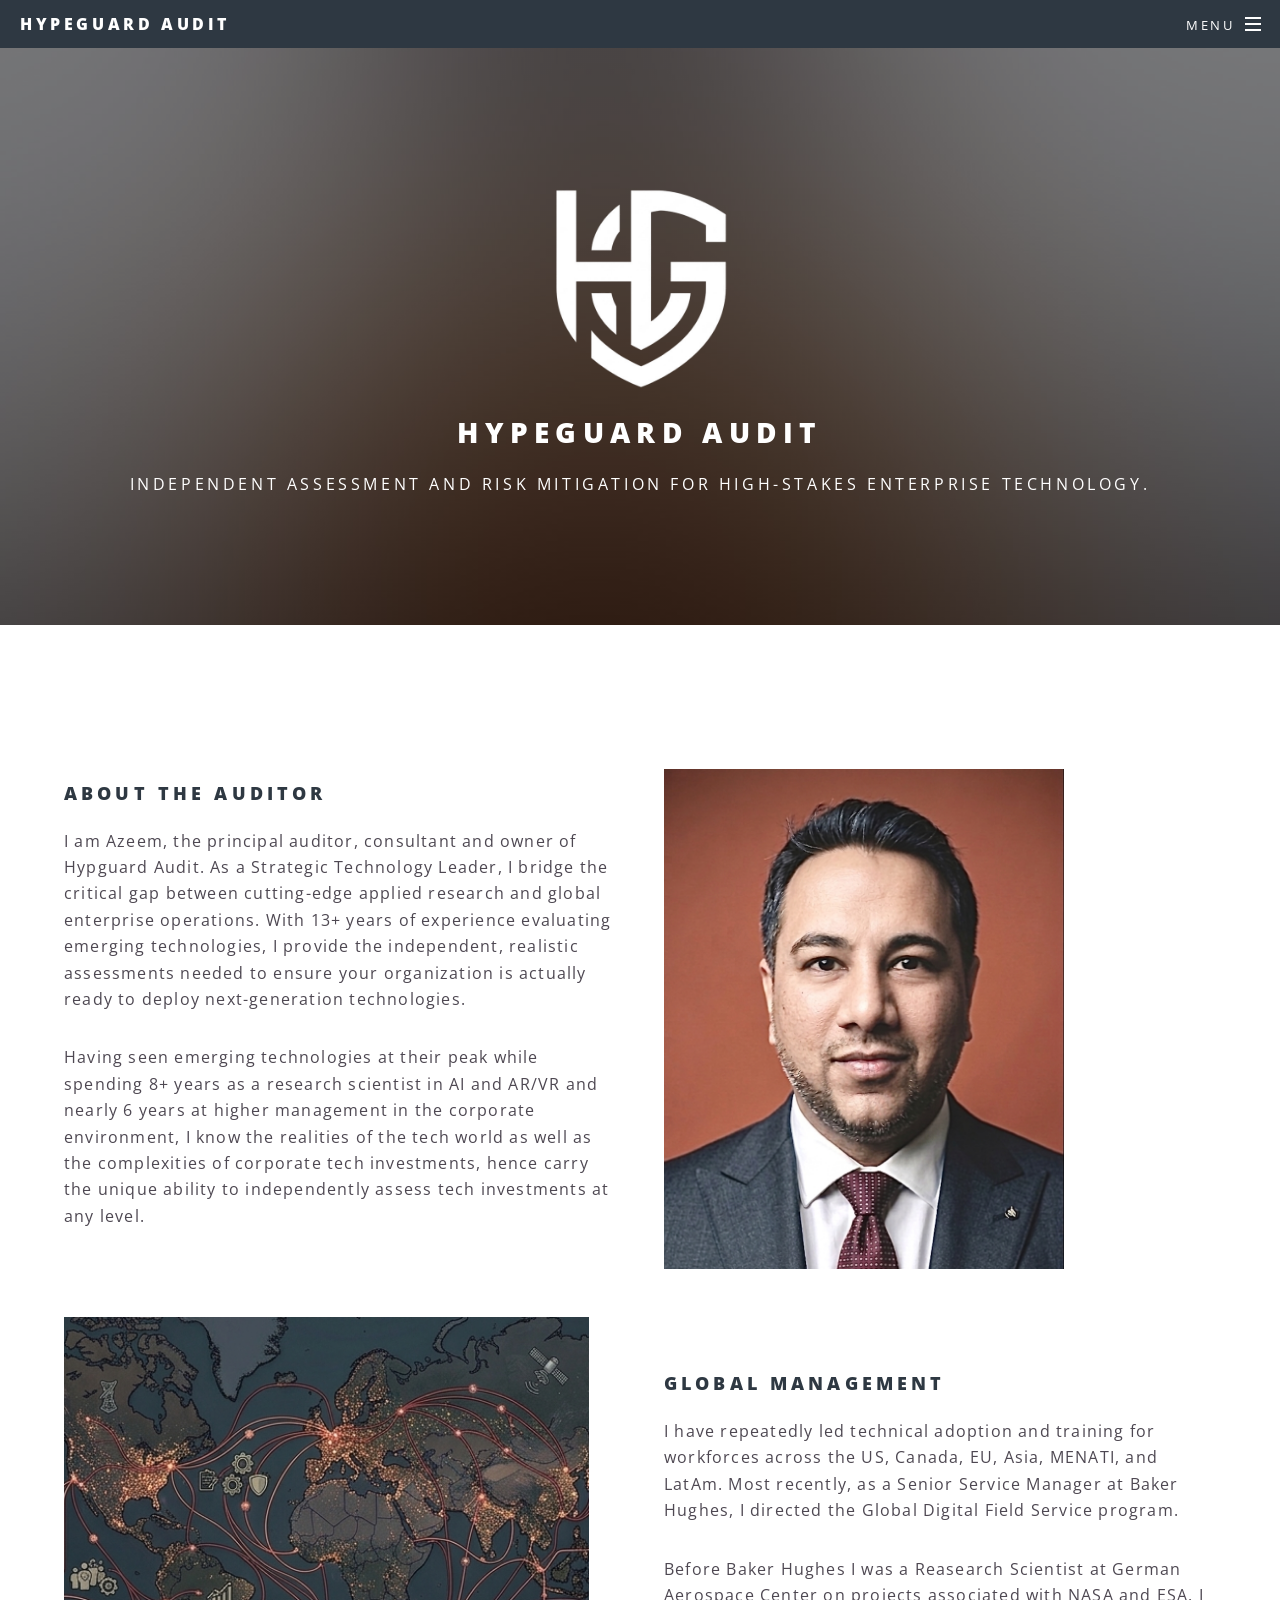
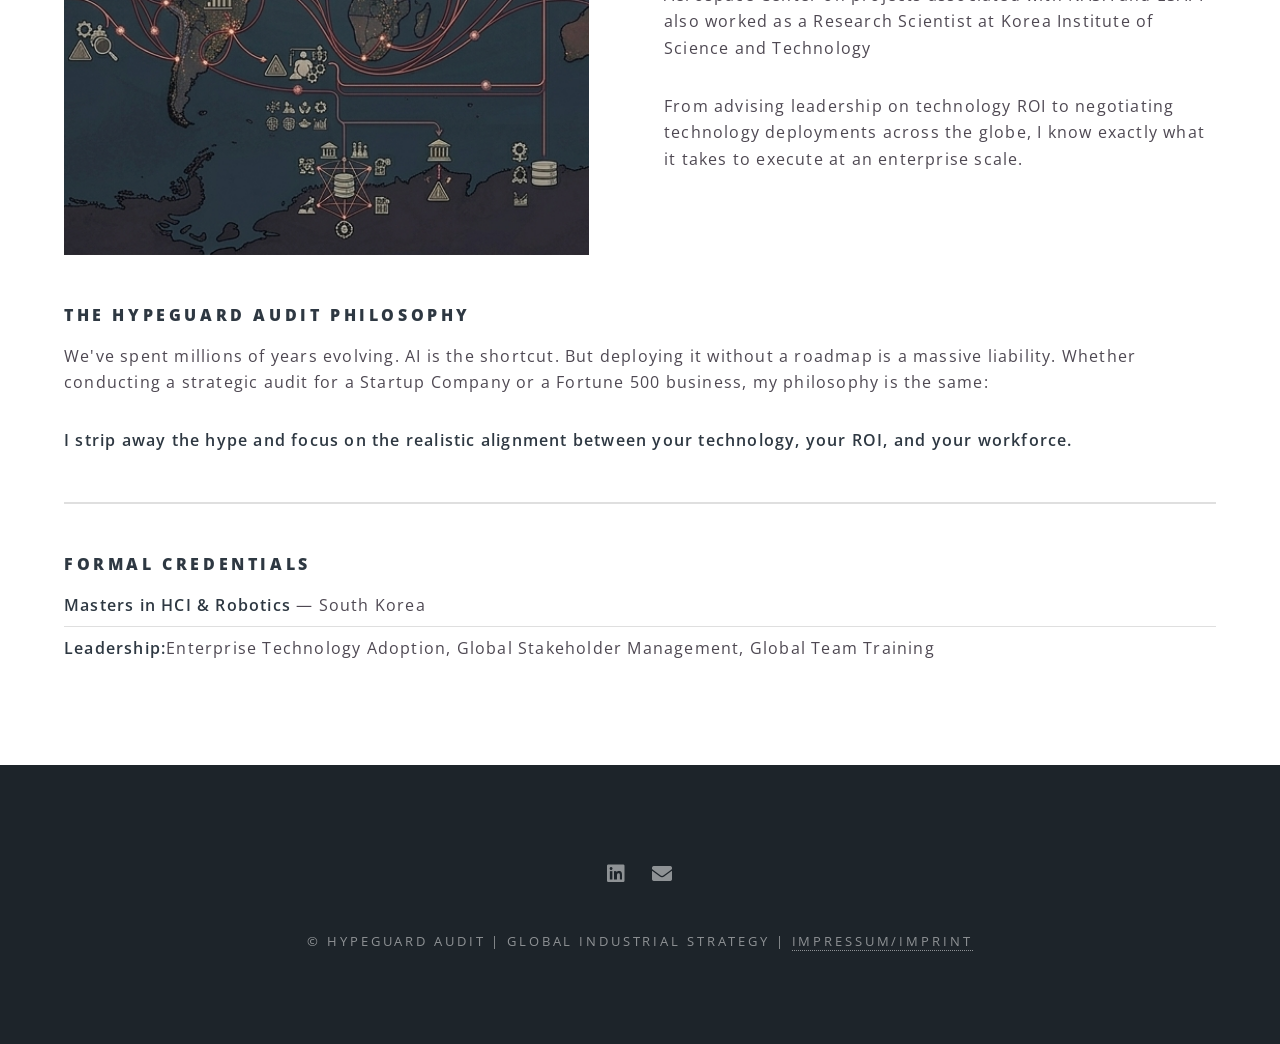
==== commit 4739eb07: "Change text about html" ====
--- a/about.html
+++ b/about.html
@@ -46,7 +46,7 @@
 								<div class="content-with-photo">
 								<div class="text-col">
 									<h3>About the Auditor</h3>
-									<p>I am Azeem, the principal auditor, consultant  and owner of Hypguard Audit. As a Strategic Technology Leader, I bridge the critical gap between cutting-edge applied research and global enterprise operations. With 13+ years of experience, I provide the independent, realistic assessments needed to ensure your organization is actually ready to deploy next-generation technologies.</p>
+									<p>I am Azeem, the principal auditor, consultant  and owner of Hypguard Audit. As a Strategic Technology Leader, I bridge the critical gap between cutting-edge applied research and global enterprise operations. With 13+ years of experience evaluating emerging technologies, I provide the independent, realistic assessments needed to ensure your organization is actually ready to deploy next-generation technologies.</p>
 									<p>Having seen emerging technologies at their peak while spending 8+ years as a research scientist in AI and AR/VR and nearly 6 years at higher management in the corporate environment, I know the realities of the tech world as well as the complexities of corporate tech investments, hence carry the unique ability to independently assess tech investments at any level.</p>
 								</div>
 								<div class="photo-col">
